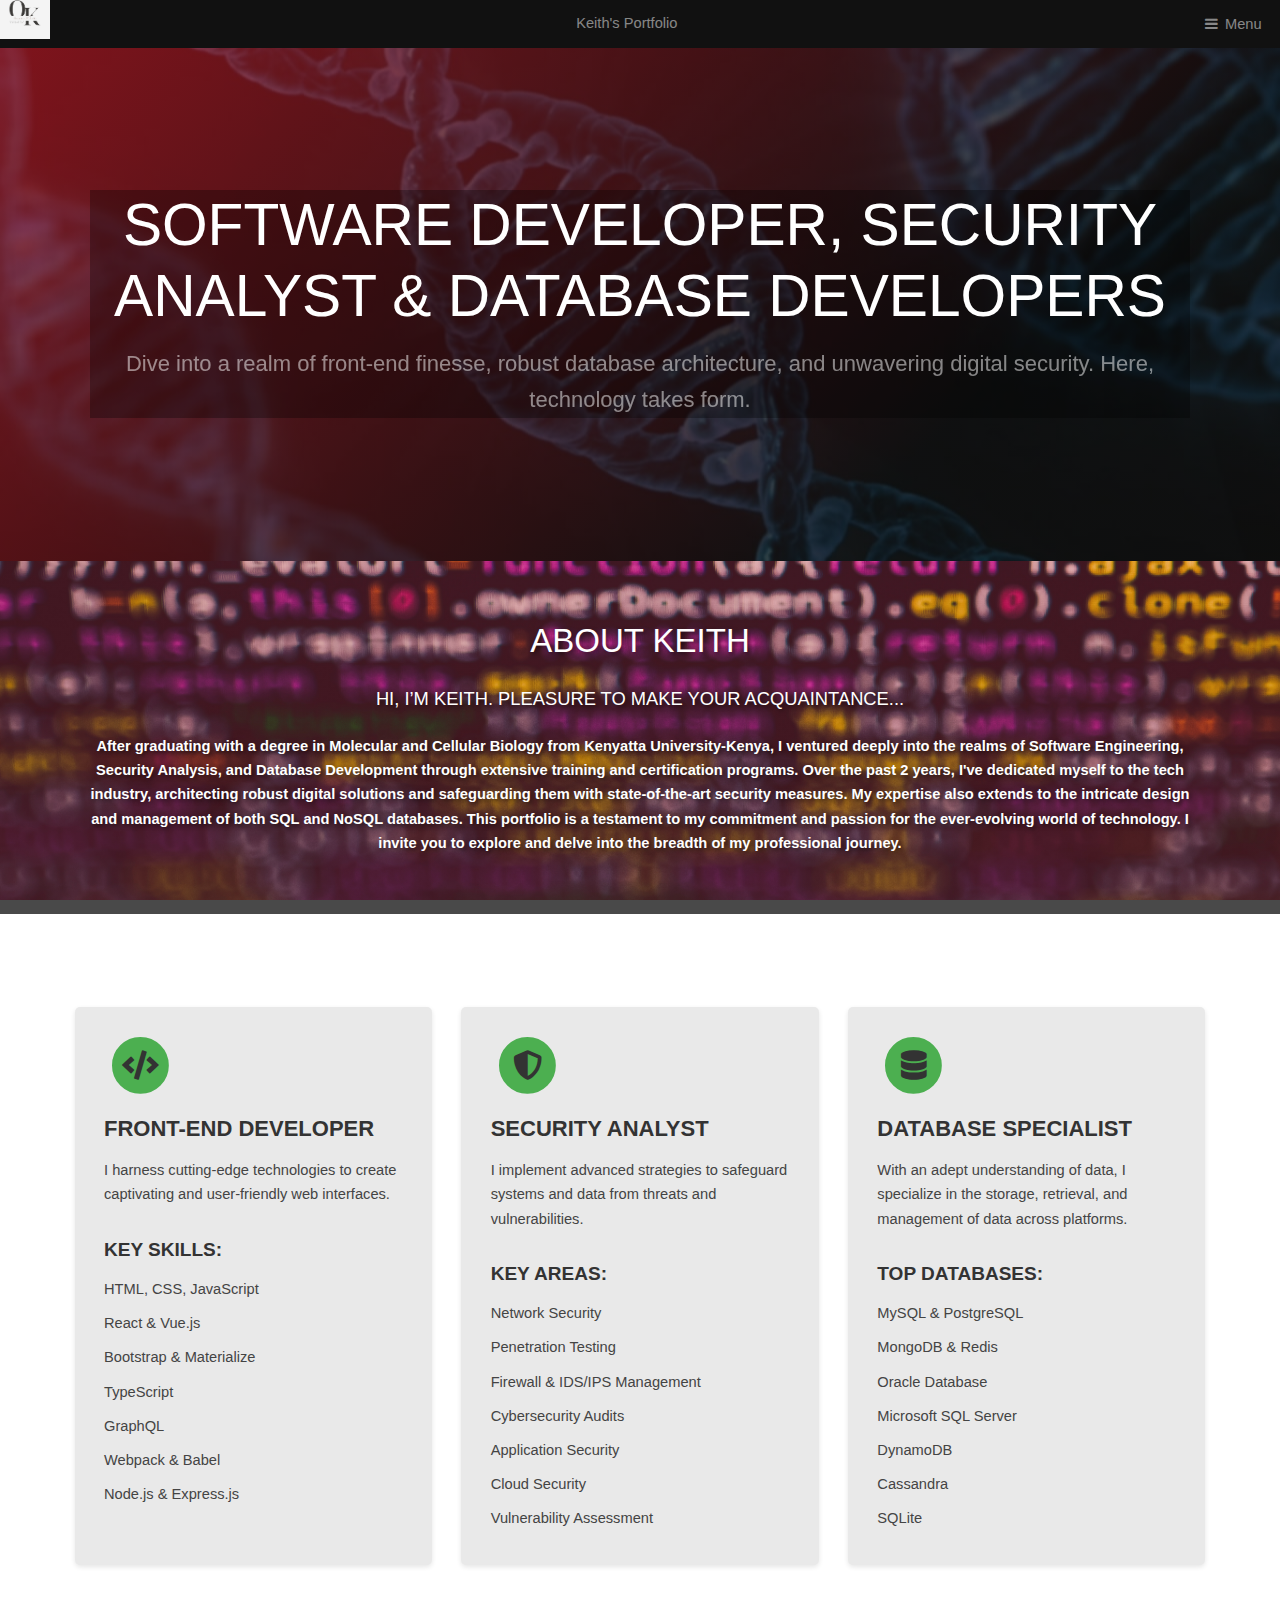
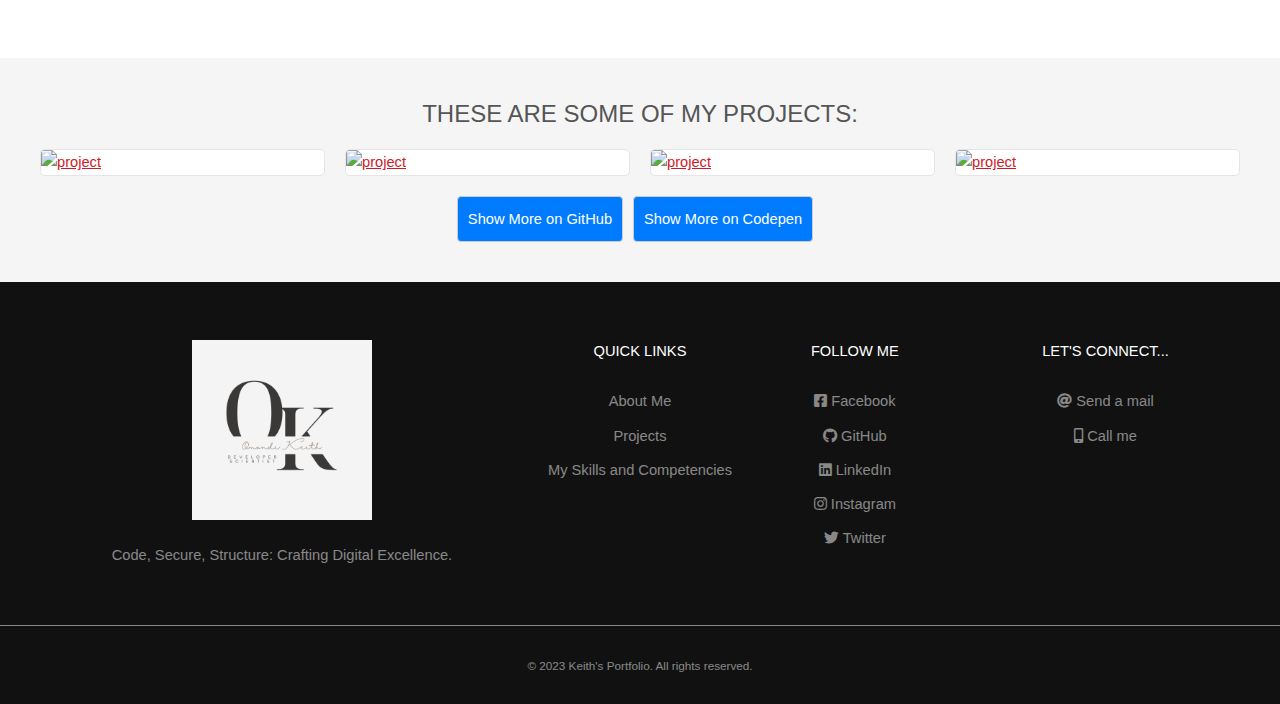
==== index.html @ a1df6f2c "Update index.html" ====
<!DOCTYPE HTML>
<html lang="en"></html>

<!-- Head -->
	<head>
		<title>Keith Omondi Onyango- Personal Portfolio</title>
		<meta charset="utf-8">
		<meta name="robots" content="index, follow, max-image-preview:large, max-snippet:-1, max-video-preview:-1">
		<meta name="viewport" content="width=device-width, initial-scale=1, user-scalable=no">
		<meta name="description" content="">
		<meta name="keywords" content="">
		<link rel="stylesheet" href="assets/css/main.css">
		<link rel="stylesheet" href="https://cdnjs.cloudflare.com/ajax/libs/font-awesome/5.15.3/css/all.min.css">

	</head>

	<!-- body -->
	<body class="is-preload">

		<!-- Header -->
			<header id="header">
				<a href="index.html">
					<img src="images/MyLogo.png" alt="Keith's Portfolio" class="header-logo"></a>Keith's Portfolio
				<nav>
					<a href="#menu">Menu</a>
				</nav>
			</header>

		<!-- Nav -->
		<nav id="menu">
			<ul class="links">
				<li><a href="index.html">Home</a></li>
				<li><a href="contact page.html">Contact Form</a></li>
			</ul>
		</nav>

		<!-- Banner -->
		<section id="banner">
			<video autoplay loop muted playsinline src="images/bannerVideo.mp4"></video>
			<div class="inner">
				<h1>Software Developer, Security Analyst & Database Developers</h1>
				<p>Dive into a realm of front-end finesse, robust database architecture, and unwavering digital security. Here, technology takes form.</p>
			</div>
		</section>


		<!-- AboutMe -->
		<section id="aboutme" class="wrapper">
			<div class="inner">
				<h2>About Keith</h2>
				<h3>Hi, I’m Keith. Pleasure to make your acquaintance...</h3>
				<p>After graduating with a degree in Molecular and Cellular Biology from Kenyatta University-Kenya, I ventured deeply into the realms of Software Engineering, Security Analysis, and Database Development through extensive training and certification programs. Over the past 2 years, I've dedicated myself to the tech industry, architecting robust digital solutions and safeguarding them with state-of-the-art security measures. My expertise also extends to the intricate design and management of both SQL and NoSQL databases. This portfolio is a testament to my commitment and passion for the ever-evolving world of technology. I invite you to explore and delve into the breadth of my professional journey.</p>
			</div>
		</section>

		<!-- Skills Section -->
		<section id="skills" class="section skills">
			<div class="container">
				<!-- Front-end Developer Box -->
				<div class="skills-box">
					<span class="fa-stack fa-2x">
						<i class="fas fa-circle fa-stack-2x"></i>
						<i class="fas fa-code fa-stack-1x"></i>
			        </span>
			        <h2 class="title">Front-end Developer</h2>
					<p>I harness cutting-edge technologies to create captivating and user-friendly web interfaces.</p>
					<h3 class="list-title">Key Skills:</h3>
					<ul>
						<li>HTML, CSS, JavaScript</li>
						<li>React & Vue.js</li>
						<li>Bootstrap & Materialize</li>
						<li>TypeScript</li>
						<li>GraphQL</li>
						<li>Webpack & Babel</li>
						<li>Node.js & Express.js</li>
			        </ul>
		        </div>
			
			    <!-- Security Analyst Box -->
				<div class="skills-box">
					<span class="fa-stack fa-2x">
						<i class="fas fa-circle fa-stack-2x"></i>
						<i class="fas fa-shield-alt fa-stack-1x"></i>
					</span>
					<h2 class="title">Security Analyst</h2>
					<p>I implement advanced strategies to safeguard systems and data from threats and vulnerabilities.</p>
					<h3 class="list-title">Key Areas:</h3>
					<ul>
						<li>Network Security</li>
						<li>Penetration Testing</li>
						<li>Firewall & IDS/IPS Management</li>
						<li>Cybersecurity Audits</li>
						<li>Application Security</li>
						<li>Cloud Security</li>
						<li>Vulnerability Assessment</li>
					</ul>
				</div>
				
				<!-- Databases Box -->
				<div class="skills-box">
					<span class="fa-stack fa-2x">
						<i class="fas fa-circle fa-stack-2x"></i>
						<i class="fas fa-database fa-stack-1x"></i>
					</span>
					<h2 class="title">Database Specialist</h2>
					<p>With an adept understanding of data, I specialize in the storage, retrieval, and management of data across platforms.</p>
					<h3 class="list-title">Top Databases:</h3>
					<ul>
						<li>MySQL & PostgreSQL</li>
						<li>MongoDB & Redis</li>
						<li>Oracle Database</li>
						<li>Microsoft SQL Server</li>
						<li>DynamoDB</li>
						<li>Cassandra</li>
						<li>SQLite</li>
					</ul>
				</div>

			</div>
		</section>

		
		<!-- Projects -->
		<section id="projects" class="projects-section">
            <h2 class="projects-section-header">These are some of my projects: </h2>
      
            <div class="projects-grid">
              <a href="https://github.com/OnyangoOmondie97/Project-Landing-Page" target="_blank" class="project project-tile">
                <img class="project-image" src="https://uploads-ssl.webflow.com/623b199ca2171a083b6bb379/640713df7226dd611c650377_landing-page-builder-tools-(1).jpeg" alt="project">
                <p class="project-title">
                  <span class="code">&lt;</span>
                  Product Landing Page
                  <span class="code">/&gt;</span>
                </p>
              </a>


              <a href="https://github.com/OnyangoOmondie97/Project-Technical-Documentation-Page" target="_blank" class="project project-tile">
                <img class="project-image" src="https://encrypted-tbn0.gstatic.com/images?q=tbn:ANd9GcTS2qMqi3yo22rUsr4SWm1FoDGwaCzGrRsZ-A&usqp=CAU" alt="project">
                <p class="project-title">
                  <span class="code">&lt;</span>
                  Technical Documentation Page
                  <span class="code">/&gt;</span>
                </p>
              </a>

              <a href="https://github.com/OnyangoOmondie97/Project-Survey-Form" target="_blank" class="project project-tile">
                <img class="project-image" src="https://encrypted-tbn0.gstatic.com/images?q=tbn:ANd9GcRcEQdCgDVheQRC8ynQbokrPAEY8oW_DfOtbA&usqp=CAU" alt="project">
                <p class="project-title">
                  <span class="code">&lt;</span>
                  Survey Form
                  <span class="code">/&gt;</span>
                </p>
              </a>

              <a href="https://github.com/OnyangoOmondie97/Project-Tribute-page" target="_blank" class="project project-tile">
                <img class="project-image" src="https://cdn.freecodecamp.org/testable-projects-fcc/images/tribute.jpg" alt="project">
                <p class="project-title">
                  <span class="code">&lt;</span>
                  Tribute Page
                  <span class="code">/&gt;</span>
                </p>
              </a>
            </div>
			<div class="show-more">
				<a href="https://github.com/OnyangoOmondie97?tab=repositories" target="_blank" class="show-more-btn">Show More on GitHub</a>

				<a href="https://codepen.io/your-work/" target="_blank" class="show-more-btn">Show More on Codepen</a>	
		</div>
        </section>

		<!-- Footer -->
			<footer id="footer">
				<div class="inner">
					<div class="content">

						<!-- Logo -->
						<section class="footer-logo">
							<img src="images/MyLogo.png" alt="Keith's Portfolio" class="footer-logo-image">
							<p>Code, Secure, Structure: Crafting Digital Excellence.</p>
						</section>

						<!-- Quick Links -->
						<section class="quick-links">
							<h4>Quick Links</h4>
							<ul>
								<li><a href="#aboutme">About Me</a></li>
								<li><a href="#projects">Projects</a></li>
								<li><a href="#skills">My Skills and Competencies</a></li>
							</ul>
						</section>
				
						<!-- Social Media Links -->
						<section class="social-links">
							<h4>Follow Me</h4>
							<ul class="plain">
								<li><a href="https://www.facebook.com/profile.php?id=100013616611227" target="_blank" class="btn contact-details"><i class="fab fa-facebook-square"></i> Facebook</a></li>
								<li><a id="profile-link" href="https://github.com/OnyangoOmondie97" target="_blank" class="btn contact-details"><i class="fab fa-github"></i> GitHub</a></li>
								<li><a id="profile-link" href="https://www.linkedin.com/in/keith-omondi/" target="_blank" class="btn contact-details"><i class="fab fa-linkedin"></i> LinkedIn</a></li>
								<li><a id="profile-link" href="https://www.instagram.com/keith_omo.ndi/" target="_blank" class="btn contact-details"><i class="fab fa-instagram"></i> Instagram</a></li>
								<li><a href="https://twitter.com/freecodecamp" target="_blank" class="btn contact-details"><i class="fab fa-twitter"></i> Twitter</a></li>
							</ul>
						</section>

						<!-- Contact -->
						<section>
							<h4>Let's connect...</h4>
							<ul class="plain">
								<li><a href="mailto:keithjunior78@gmail.com" class="btn contact-details"><i class="fas fa-at"></i> Send a mail</a></li>
								<li><a href="tel:(+254)790685198" class="btn contact-details"><i class="fas fa-mobile-alt"></i> Call me</a></li>
							</ul>
						</section>
					</div>
				</div>
			</footer>

		<!-- Copyright -->
		<div class="copyright">
			© 2023 Keith's Portfolio. All rights reserved.
		</div>

		<!-- Scripts -->
			<script src="assets/js/jquery.min.js"></script>
			<script src="assets/js/browser.min.js"></script>
			<script src="assets/js/breakpoints.min.js"></script>
			<script src="assets/js/util.js"></script>
		        <script src="https://cdn.jsdelivr.net/npm/typed.js@2.0.12"></script>
			<script src="assets/js/main.js"></script>
		

	</body>
</html>
---- assets/css/main.css ----
@import url(font-awesome.min.css);
@import url("https://fonts.googleapis.com/css?family=Raleway:200,300,400,500,600");

*/
/* Basic */
@-ms-viewport {
  width: device-width; }
body {
  -ms-overflow-style: scrollbar; }

@media screen and (max-width: 480px) {
  html, body {
    min-width: 320px; } }
html {
  box-sizing: border-box; }

*, *:before, *:after {
  box-sizing: inherit; }

body {
  background: #ffffff;
  background-image: url('../../images/banner.jpg');
  background-size: cover;
  background-attachment: fixed;
  background-repeat: no-repeat;
  background-position: center; }
  body.is-preload *, body.is-preload *:before, body.is-preload *:after {
    -moz-animation: none !important;
    -webkit-animation: none !important;
    -ms-animation: none !important;
    animation: none !important;
    -moz-transition: none !important;
    -webkit-transition: none !important;
    -ms-transition: none !important;
    transition: none !important; }

html, body, div, h1, h2, 
h3, h4, a, img,  i, ul, li,
footer, header, menu, nav,
section, audio, video {
  margin: 0;
  padding: 0;
  border: 0;
  font-size: 100%;
  font: inherit;
  vertical-align: baseline; }

footer, header, menu, nav, section {
  display: block; }

body {
  line-height: 1; }

ul {
  list-style: none; }

body {
  -webkit-text-size-adjust: none; }

#header {
    display: flex;
    align-items: center; 
}

.header-logo {
    height: 50px;
    width: auto;
    margin-right: 10px; 
}


/* Typography */
html {
  font-size: 13pt; }
  @media screen and (max-width: 1680px) {
    html {
      font-size: 11pt; } }
  @media screen and (max-width: 980px) {
    html {
      font-size: 12pt; } }
  @media screen and (max-width: 480px) {
    html {
      font-size: 11pt; } }

body {
  background-color: #ffffff;
  color: #444444; 
  font-family: "Raleway", Arial, Helvetica, sans-serif;
  font-weight: 400;
  font-size: 1rem;
  line-height: 1.65; }

a {
  -moz-transition: color 0.2s ease-in-out;
  -webkit-transition: color 0.2s ease-in-out;
  -ms-transition: color 0.2s ease-in-out;
  transition: color 0.2s ease-in-out;
  text-decoration: underline; }
  a:hover {
    text-decoration: none; }

i {
  font-style: italic; }

p {
  margin: 0 0 2rem 0; }

header.special {
  text-align: center;
  margin-bottom: 4rem; }
  header.special p {
    max-width: 75%;
    margin-left: auto;
    margin-right: auto; }

h1, h2, h3, h4 {
  font-weight: 300;
  line-height: 1.5;
  text-transform: uppercase;
  margin: 0 0 1.5rem 0; }
  h1 a, h2 a, h3 a, h4 a, h5 a, h6 a {
    color: inherit;
    text-decoration: none; }

h1 {
  font-size: 3rem;
  line-height: 1.2; }

h2 {
  font-size: 2.25rem;
  line-height: 1.3; }

h3 {
  font-size: 1.25rem; }

h4 {
  font-size: 1rem; }


@media screen and (max-width: 736px) {
  h1 {
    font-size: 2.75rem;
    line-height: 1.3; }

  h2 {
    font-size: 1.75rem;
    line-height: 1.5; }

  h3 {
    font-size: 1.25rem; } }

a {
  color: #ce1b28; }


h1, h2, h3, h4  {
  color: #555555; }


/* Inner */
.inner {
  margin: 0 auto;
  width: 75rem;
  max-width: calc(100% - 6rem);
  text-align: center;
}
@media screen and (max-width: 480px) {
  .inner {
    max-width: calc(100% - 3rem);
  }
}


/* Projects */
.projects-section {
  padding: 40px;
  background-color: #f5f5f5;
}

.projects-section-header {
  font-size: 24px;
  margin-bottom: 20px;
  text-align: center;
}

.projects-grid {
  display: grid;
  grid-template-columns: repeat(auto-fill, minmax(250px, 1fr));
  gap: 20px;
  justify-content: center;
}

.project-tile {
  background-color: #fff;
  border: 1px solid #e5e5e5;
  border-radius: 5px;
  overflow: hidden;
  position: relative;
  transition: transform .3s;
}

.project-tile:hover {
  transform: translateY(-5px);
}

.project-image {
  width: 100%;
  height: 200px;
  object-fit: cover;
}

.project-title {
  font-size: 18px;
  text-align: center;
  padding: 10px;
  background: rgba(0, 0, 0, 0.8);
  color: white;
  position: absolute;
  bottom: 0;
  left: 0;
  right: 0;
}

.code {
  font-family: monospace;
}

.show-more {
  display: flex;
  justify-content: center;
  margin-top: 20px;
}

.show-more-btn {
  background-color: #007BFF;
  color: #fff;
  padding: 10px 20px;
  border: none;
  border-radius: 5px;
  text-decoration: none;
  transition: background-color .3s;
}

.show-more-btn:hover {
  background-color: #0056b3;
}


/* Icon */
.icon {
  text-decoration: none;
  border-bottom: none;
  position: relative; }
  .icon:before {
    -moz-osx-font-smoothing: grayscale;
    -webkit-font-smoothing: antialiased;
    font-family: FontAwesome;
    font-style: normal;
    font-weight: normal;
    text-transform: none !important; }
  .icon > .label {
    display: none; }

/* Icons */
ul.icons {
  cursor: default;
  list-style: none;
  padding-left: 0; }
  ul.icons li {
    display: inline-block;
    padding: 0 1rem 0 0; }
    ul.icons li:last-child {
      padding-right: 0; }
    ul.icons li .icon:before {
      font-size: 2rem; }

/* Image */
.image {
  border-radius: 4px;
  border: 0;
  display: inline-block;
  position: relative; }
  .image img {
    border-radius: 4px;
    display: block; }
  .image.left, .image.right {
    max-width: 40%; }
    .image.left img, .image.right img {
      width: 100%; }
  .image.left {
    float: left;
    margin: 0 2rem 2rem 0;
    top: 0.25rem; }
  .image.right {
    float: right;
    margin: 0 0 2rem 2rem;
    top: 0.25rem; }
  .image.fit {
    display: block;
    margin: 0 0 2rem 0;
    width: 100%; }
    .image.fit img {
      width: 100%; }
  .image.main {
    display: block;
    margin: 0 0 3rem 0;
    width: 100%; }
    .image.main img {
      width: 100%; }

/* Wrapper */
.wrapper {
  padding: 8rem 0 6rem 0 ;
  position: relative;
  z-index: 1; }
  @media screen and (max-width: 1280px) {
    .wrapper {
      padding: 4rem 0 2rem 0 ; } }
  @media screen and (max-width: 736px) {
    .wrapper {
      padding: 3rem 0 1rem 0 ; } }
  @media screen and (max-width: 480px) {
    .wrapper {
      padding: 2rem 0 0.1rem 0 ; } }

/* Banner */
#banner {
  -ms-flex-align: center;
  -ms-flex-pack: center;
  background-color: #111111;
  color: rgba(255, 255, 255, 0.5);
  -moz-align-items: center;
  -webkit-align-items: center;
  -ms-align-items: center;
  align-items: center;
  display: -moz-flex;
  display: -webkit-flex;
  display: -ms-flex;
  display: flex;
  -moz-justify-content: center;
  -webkit-justify-content: center;
  -ms-justify-content: center;
  justify-content: center;
  background-position: center;
  background-image:url(../../images/bg.jpg);
  background-repeat: no-repeat;
  background-size: cover;
  border-top: 0;
  display: -ms-flexbox;
  height: 35rem !important;
  min-height: 35rem;
  overflow: hidden;
  position: relative;
  text-align: center;
  width: 100%; }
  #banner input, #banner textarea {
    color: #ffffff; }
  #banner a {
    color: #ce1b28; }
  #banner strong, #banner b {
    color: #ffffff; }
  #banner h1, #banner h2, #banner h3, #banner h4 {
    color: #ffffff; }
  #banner input[type="submit"],
  #banner input[type="reset"],
  #banner input[type="button"],
  #banner button,
  #banner .button {
    background-color: transparent;
    box-shadow: inset 0 0 0 1px #ffffff;
    color: #ffffff !important; }
    #banner input[type="submit"]:hover,
    #banner input[type="reset"]:hover,
    #banner input[type="button"]:hover,
    #banner button:hover,
    #banner .button:hover {
      box-shadow: inset 0 0 0 1px #ce1b28;
      color: #ce1b28 !important; }
      #banner input[type="submit"]:hover:active,
      #banner input[type="reset"]:hover:active,
      #banner input[type="button"]:hover:active,
      #banner button:hover:active,
      #banner .button:hover:active {
        background-color: rgba(206, 27, 40, 0.25); }
    #banner input[type="submit"].primary,
    #banner input[type="reset"].primary,
    #banner input[type="button"].primary,
    #banner button.primary,
    #banner .button.primary {
      box-shadow: none;
      background-color: #ce1b28;
      color: #ffffff !important; }
      #banner input[type="submit"].primary:hover,
      #banner input[type="reset"].primary:hover,
      #banner input[type="button"].primary:hover,
      #banner button.primary:hover,
      #banner .button.primary:hover {
        background-color: #e2212f;
        box-shadow: none; }
        #banner input[type="submit"].primary:hover:active,
        #banner input[type="reset"].primary:hover:active,
        #banner input[type="button"].primary:hover:active,
        #banner button.primary:hover:active,
        #banner .button.primary:hover:active {
          background-color: #b71824; }
  #banner label {
    color: #ffffff; }
  #banner input[type="text"],
  #banner input[type="password"],
  #banner input[type="email"],
  #banner input[type="tel"],
  #banner input[type="search"],
  #banner input[type="url"],
  #banner select,
  #banner textarea {
    background-color: rgba(255, 255, 255, 0.075);
    border-color: rgba(255, 255, 255, 0.25); }
    #banner input[type="text"]:focus,
    #banner input[type="password"]:focus,
    #banner input[type="email"]:focus,
    #banner input[type="tel"]:focus,
    #banner input[type="search"]:focus,
    #banner input[type="url"]:focus,
    #banner select:focus,
    #banner textarea:focus {
      border-color: #ce1b28;
      box-shadow: 0 0 0 1px #ce1b28; }
  #banner select {
    background-image: url("data:image/svg+xml;charset=utf8,%3Csvg xmlns='http://www.w3.org/2000/svg' width='40' height='40' preserveAspectRatio='none' viewBox='0 0 40 40'%3E%3Cpath d='M9.4,12.3l10.4,10.4l10.4-10.4c0.2-0.2,0.5-0.4,0.9-0.4c0.3,0,0.6,0.1,0.9,0.4l3.3,3.3c0.2,0.2,0.4,0.5,0.4,0.9 c0,0.4-0.1,0.6-0.4,0.9L20.7,31.9c-0.2,0.2-0.5,0.4-0.9,0.4c-0.3,0-0.6-0.1-0.9-0.4L4.3,17.3c-0.2-0.2-0.4-0.5-0.4-0.9 c0-0.4,0.1-0.6,0.4-0.9l3.3-3.3c0.2-0.2,0.5-0.4,0.9-0.4S9.1,12.1,9.4,12.3z' fill='rgba(255, 255, 255, 0.25)' /%3E%3C/svg%3E"); }
    #banner select option {
      color: rgba(255, 255, 255, 0.5);
      background-color: #111111; }
  #banner input[type="checkbox"] + label,
  #banner input[type="radio"] + label {
    color: rgba(255, 255, 255, 0.5); }
    #banner input[type="checkbox"] + label:before,
    #banner input[type="radio"] + label:before {
      background: rgba(255, 255, 255, 0.075);
      border-color: rgba(255, 255, 255, 0.25); }
  #banner input[type="checkbox"]:checked + label:before,
  #banner input[type="radio"]:checked + label:before {
    background-color: #ce1b28;
    border-color: #ce1b28;
    color: #ffffff; }
  #banner input[type="checkbox"]:focus + label:before,
  #banner input[type="radio"]:focus + label:before {
    border-color: #ce1b28;
    box-shadow: 0 0 0 1px #ce1b28; }
  #banner ::-webkit-input-placeholder {
    color: rgba(255, 255, 255, 0.4) !important; }
  #banner :-moz-placeholder {
    color: rgba(255, 255, 255, 0.4) !important; }
  #banner ::-moz-placeholder {
    color: rgba(255, 255, 255, 0.4) !important; }
  #banner :-ms-input-placeholder {
    color: rgba(255, 255, 255, 0.4) !important; }
  #banner ul.alt li {
    border-top-color: rgba(255, 255, 255, 0.25); }
  #banner .projects .content {
    background: #111111;
    box-shadow: 0px 0px 4px 1px rgba(255, 255, 255, 0.025); }
  #banner > .inner {
    position: relative;
    z-index: 2;
    background: rgba(0,0,0,0.3); 
    -moz-transform: scale(1.0);
    -webkit-transform: scale(1.0);
    -ms-transform: scale(1.0);
    transform: scale(1.0);
    -moz-transition: opacity 1s ease, -moz-transform 1s ease;
    -webkit-transition: opacity 1s ease, -webkit-transform 1s ease;
    -ms-transition: opacity 1s ease, -ms-transform 1s ease;
    transition: opacity 1s ease, transform 1s ease;
    opacity: 1;
   }
    #banner > .inner > :last-child {
      margin-bottom: 0; }
  #banner h1 {
    font-size: 4rem;
    margin-bottom: 1rem; }
  #banner p {
    font-size: 1.5rem; }
  #banner a {
    color: rgba(255, 255, 255, 0.5);
    text-decoration: none; }
    #banner a:hover {
      color: #ffffff; }
  #banner video {
    -moz-transform: translateX(50%) translateY(50%);
    -webkit-transform: translateX(50%) translateY(50%);
    -ms-transform: translateX(50%) translateY(50%);
    transform: translateX(50%) translateY(50%);
    bottom: 50%;
    height: auto;
    min-height: 100%;
    min-width: 100%;
    overflow: hidden;
    position: absolute;
    right: 50%;
    width: auto; }
  #banner:before {
    -moz-transition: opacity 3s ease;
    -webkit-transition: opacity 3s ease;
    -ms-transition: opacity 3s ease;
    transition: opacity 3s ease;
    -moz-transition-delay: 1.25s;
    -webkit-transition-delay: 1.25s;
    -ms-transition-delay: 1.25s;
    transition-delay: 1.25s;
    background: #111111;
    content: '';
    display: block;
    height: 100%;
    left: 0;
    opacity: 0.45;
    position: absolute;
    top: 0;
    width: 100%;
    z-index: 1; }
  #banner:after {
    background: linear-gradient(135deg, #ce1b28 0%, #111111 74%);
    content: ' ';
    display: block;
    height: 100%;
    left: 0;
    opacity: 0.6;
    position: absolute;
    top: 0;
    webkit-linear-gradientidth: 100%;
    width: 100%;
    z-index: 1; }
  #banner.small {
    height: 30vh !important;
    min-height: 30vh; }
  @media screen and (max-width: 1280px) {
    #banner video {
      display: none; } }
  @media screen and (max-width: 736px) {
    #banner {
      height: auto !important;
      min-height: 0;
      padding: 4rem 2rem 4rem 2rem; }
      #banner .inner {
        width: 100%; }
      #banner h1 {
        font-size: 1.75rem;
        margin-bottom: 0.5rem;
        padding-bottom: 0; }
      #banner p {
        font-size: 1.25rem; }
      #banner br {
        display: none; }
      #banner .button {
        width: 100%; } }
  @media screen and (max-width: 480px) {
    #banner p {
      font-size: 1rem; } }
  body.is-preload #banner .inner {
    -moz-transform: scale(0.99);
    -webkit-transform: scale(0.99);
    -ms-transform: scale(0.99);
    transform: scale(0.99);
    opacity: 0; }
  body.is-preload #banner:before {
    opacity: 1; }

/* About me */
#aboutme {
  background-color: rgba(0, 0, 0, 0.7);
  color: #ffffff;
  text-shadow: 2px 2px 4px rgba(0, 0, 0, 0.5);
  background-attachment: fixed;
  background-image: linear-gradient(rgba(206, 27, 40, 0.25), rgba(206, 27, 40, 0.25)), url(../../images/aboutme01.jpg);
  font-weight: bold;
  background-position: bottom;
  background-repeat: no-repeat;
  background-size: cover;
  position: relative;
  text-align: center;
  z-index: 1; }
  #aboutme h2, #aboutme h3 {
    color: #ffffff; }
  #aboutme .inner {
    position: relative;
    z-index: 3; }
  @media screen and (max-width: 980px) {
    #aboutme {
      background-attachment: scroll; } }
.copyright {
  border-top: 1px solid;
  font-size: 0.8rem;
  padding: 2rem 0;
  text-align: center;
  background-color: #111111;
  color: rgba(255, 255, 255, 0.5);
  text-decoration: none;
}
.copyright a{
  text-decoration: none;
}

/* Skills Section */
body {
  font-family: Arial, sans-serif;
  background-color: #f4f4f4;
  margin: 0;
  padding: 0;
}

.container {
  max-width: 1200px;
  margin: 0 auto;
  padding: 20px;
  display: flex;
  flex-wrap: wrap;
  justify-content: space-between;
}

.skills {
  padding: 4rem 0;
  background-color: #fff;
}

.skills-box {
  flex: 1;
  background: #e9e9e9;
  box-shadow: 0 2px 5px rgba(0, 0, 0, 0.1);
  padding: 2rem;
  margin: 1rem;
  border-radius: 5px;
  transition: all 0.3s ease-in-out;
}

.skills-box:hover {
  transform: translateY(-5px);
  box-shadow: 0 5px 15px rgba(0, 0, 0, 0.2);
}

.fa-stack {
  margin-bottom: 20px;
  color: #333;
}

.fa-circle {
  color: #4CAF50; 
}

.title, .list-title {
  font-weight: bold;
  color: #333;
}

.title {
  font-size: 1.5rem;
  margin-bottom: 1rem;
}

.list-title {
  font-size: 1.3rem;
  margin-top: 1rem;
  margin-bottom: 0.5rem;
}

ul {
  list-style-type: none;
  padding-left: 0;
}

ul li {
  padding: 5px 0;
}

@media screen and (max-width: 992px) {
  .skills-box {
      flex-basis: calc(50% - 20px);
  }
}

@media screen and (max-width: 768px) {
  .skills-box {
      flex-basis: 100%;
  }
}



/* Footer */
#footer {
  background-color: #111111;
  color: rgba(255, 255, 255, 0.5);
  padding: 8rem 0 6rem 0 ; }

.footer-logo-image {
    max-width: 180px;   
    margin-bottom: 15px; 
}
  #footer input, #footer select, #footer textarea {
    color: #ffffff; }
  #footer a {
    color: #ce1b28; }
  #footer strong, #footer b {
    color: #ffffff; }
  #footer h1, #footer h2, #footer h3, #footer h4, #footer h5, #footer h6 {
    color: #ffffff; }
  #footer blockquote {
    border-left-color: rgba(255, 255, 255, 0.25); }
  #footer code {
    background: rgba(255, 255, 255, 0.075);
    border-color: rgba(255, 255, 255, 0.25); }
  #footer hr {
    border-bottom-color: rgba(255, 255, 255, 0.25); }
  #footer input[type="submit"],
  #footer input[type="reset"],
  #footer input[type="button"],
  #footer button,
  #footer .button {
    background-color: transparent;
    box-shadow: inset 0 0 0 1px #ffffff;
    color: #ffffff !important; }
    #footer input[type="submit"]:hover,
    #footer input[type="reset"]:hover,
    #footer input[type="button"]:hover,
    #footer button:hover,
    #footer .button:hover {
      box-shadow: inset 0 0 0 1px #ce1b28;
      color: #ce1b28 !important; }
      #footer input[type="submit"]:hover:active,
      #footer input[type="reset"]:hover:active,
      #footer input[type="button"]:hover:active,
      #footer button:hover:active,
      #footer .button:hover:active {
        background-color: rgba(206, 27, 40, 0.25); }
    #footer input[type="submit"].primary,
    #footer input[type="reset"].primary,
    #footer input[type="button"].primary,
    #footer button.primary,
    #footer .button.primary {
      box-shadow: none;
      background-color: #ce1b28;
      color: #ffffff !important; }
      #footer input[type="submit"].primary:hover,
      #footer input[type="reset"].primary:hover,
      #footer input[type="button"].primary:hover,
      #footer button.primary:hover,
      #footer .button.primary:hover {
        background-color: #e2212f;
        box-shadow: none; }
        #footer input[type="submit"].primary:hover:active,
        #footer input[type="reset"].primary:hover:active,
        #footer input[type="button"].primary:hover:active,
        #footer button.primary:hover:active,
        #footer .button.primary:hover:active {
          background-color: #b71824; }
  #footer label {
    color: #ffffff; }
  #footer input[type="text"],
  #footer input[type="password"],
  #footer input[type="email"],
  #footer input[type="tel"],
  #footer input[type="search"],
  #footer input[type="url"],
  #footer select,
  #footer textarea {
    background-color: rgba(255, 255, 255, 0.075);
    border-color: rgba(255, 255, 255, 0.25); }
    #footer input[type="text"]:focus,
    #footer input[type="password"]:focus,
    #footer input[type="email"]:focus,
    #footer input[type="tel"]:focus,
    #footer input[type="search"]:focus,
    #footer input[type="url"]:focus,
    #footer select:focus,
    #footer textarea:focus {
      border-color: #ce1b28;
      box-shadow: 0 0 0 1px #ce1b28; }
  #footer select {
    background-image: url("data:image/svg+xml;charset=utf8,%3Csvg xmlns='http://www.w3.org/2000/svg' width='40' height='40' preserveAspectRatio='none' viewBox='0 0 40 40'%3E%3Cpath d='M9.4,12.3l10.4,10.4l10.4-10.4c0.2-0.2,0.5-0.4,0.9-0.4c0.3,0,0.6,0.1,0.9,0.4l3.3,3.3c0.2,0.2,0.4,0.5,0.4,0.9 c0,0.4-0.1,0.6-0.4,0.9L20.7,31.9c-0.2,0.2-0.5,0.4-0.9,0.4c-0.3,0-0.6-0.1-0.9-0.4L4.3,17.3c-0.2-0.2-0.4-0.5-0.4-0.9 c0-0.4,0.1-0.6,0.4-0.9l3.3-3.3c0.2-0.2,0.5-0.4,0.9-0.4S9.1,12.1,9.4,12.3z' fill='rgba(255, 255, 255, 0.25)' /%3E%3C/svg%3E"); }
    #footer select option {
      color: rgba(255, 255, 255, 0.5);
      background-color: #111111; }
  #footer input[type="checkbox"] + label,
  #footer input[type="radio"] + label {
    color: rgba(255, 255, 255, 0.5); }
    #footer input[type="checkbox"] + label:before,
    #footer input[type="radio"] + label:before {
      background: rgba(255, 255, 255, 0.075);
      border-color: rgba(255, 255, 255, 0.25); }
  #footer input[type="checkbox"]:checked + label:before,
  #footer input[type="radio"]:checked + label:before {
    background-color: #ce1b28;
    border-color: #ce1b28;
    color: #ffffff; }
  #footer input[type="checkbox"]:focus + label:before,
  #footer input[type="radio"]:focus + label:before {
    border-color: #ce1b28;
    box-shadow: 0 0 0 1px #ce1b28; }
  #footer ::-webkit-input-placeholder {
    color: rgba(255, 255, 255, 0.4) !important; }
  #footer :-moz-placeholder {
    color: rgba(255, 255, 255, 0.4) !important; }
  #footer ::-moz-placeholder {
    color: rgba(255, 255, 255, 0.4) !important; }
  #footer :-ms-input-placeholder {
    color: rgba(255, 255, 255, 0.4) !important; }
  #footer ul.alt li {
    border-top-color: rgba(255, 255, 255, 0.25); }
  #footer table tbody tr {
    border-color: rgba(255, 255, 255, 0.25); }
    #footer table tbody tr:nth-child(2n + 1) {
      background-color: rgba(255, 255, 255, 0.075); }
  #footer table th {
    color: #ffffff; }
  #footer table thead {
    border-bottom-color: rgba(255, 255, 255, 0.25); }
  #footer table tfoot {
    border-top-color: rgba(255, 255, 255, 0.25); }
  #footer table.alt tbody tr td {
    border-color: rgba(255, 255, 255, 0.25); }
  #footer .highlights .content {
    background: #111111;
    box-shadow: 0px 0px 4px 1px rgba(255, 255, 255, 0.025); }
  #footer .testimonials .content {
    background: #111111;
    box-shadow: 0px 0px 4px 1px rgba(255, 255, 255, 0.025); }
    #footer .testimonials .content .credit strong {
      color: #ce1b28; }
  #footer a {
    color: rgba(255, 255, 255, 0.5);
    text-decoration: none; }
    #footer a:hover {
      color: #ce1b28; }
  #footer .content {
    display: -moz-flex;
    display: -webkit-flex;
    display: -ms-flex;
    display: flex; }
    #footer .content section {
      width: 25%; }
      #footer .content section:first-child {
        width: 50%;
        padding-right: 4rem; }
      #footer .content section:last-child {
        padding-left: 4rem; }
  #footer .copyright {
    border-top: 1px solid;
    font-size: 0.8rem;
    opacity: 0.5;
    padding: 2rem 0;
    text-align: center; }
  @media screen and (max-width: 1280px) {
    #footer {
      padding: 4rem 0 2rem 0 ; } }
  @media screen and (max-width: 980px) {
    #footer .content {
      -moz-flex-wrap: wrap;
      -webkit-flex-wrap: wrap;
      -ms-flex-wrap: wrap;
      flex-wrap: wrap; }
      #footer .content section {
        width: 50%; }
        #footer .content section:first-child {
          width: 100%;
          padding-right: 0; } }
  @media screen and (max-width: 736px) {
    #footer {
      padding: 3rem 0 1rem 0 ; }
      #footer .content section {
        width: 100%; }
        #footer .content section:last-child {
          padding-left: 0; } }
  @media screen and (max-width: 480px) {
    #footer {
      padding: 2rem 0 0.1rem 0 ; } }

/* Header */
body {
  padding-top: 3.25rem; }
  body:before {
    content: ' ';
    background-image: url(../../images/bg.jpg);
    background-size: cover;
    background-repeat: no-repeat;
    background-attachment: fixed;
    display: block;
    position: fixed;
    left: 0;
    top: 0;
    width: 100%;
    height: 100%;
    z-index: -1;
    opacity: 0.05; }

#header {
  -moz-align-items: center;
  -webkit-align-items: center;
  -ms-align-items: center;
  align-items: center;
  display: -moz-flex;
  display: -webkit-flex;
  display: -ms-flex;
  display: flex;
  -moz-justify-content: space-between;
  -webkit-justify-content: space-between;
  -ms-justify-content: space-between;
  justify-content: space-between;
  background: #111111;
  color: rgba(255, 255, 255, 0.5);
  cursor: default;
  height: 3.25rem;
  left: 0;
  line-height: 3.25rem;
  position: fixed;
  top: 0;
  width: 100%;
  z-index: 10001; }
  #header > .logo {
    color: #ffffff;
    font-size: 1rem;
    font-weight: 600;
    height: inherit;
    line-height: inherit;
    padding: 0 1.25rem;
    text-decoration: none; }
  #header > nav > a {
    color: inherit;
    display: inline-block;
    padding: 0 0.75rem;
    text-decoration: none; }
    #header > nav > a:hover {
      color: #ffffff; }
    #header > nav > a[href="#menu"] {
      text-decoration: none;
      -webkit-tap-highlight-color: rgba(0, 0, 0, 0); }
      #header > nav > a[href="#menu"]:before {
        -moz-osx-font-smoothing: grayscale;
        -webkit-font-smoothing: antialiased;
        font-family: FontAwesome;
        font-style: normal;
        font-weight: normal;
        text-transform: none !important; }
      #header > nav > a[href="#menu"]:before {
        content: '\f0c9';
        margin: 0 0.5rem 0 0; }
    #header > nav > a + a[href="#menu"]:last-child {
      border-left: solid 1px rgba(255, 255, 255, 0.25);
      margin-left: 0.5rem;
      padding-left: 1.25rem; }
    #header > nav > a:last-child {
      padding-right: 1.25rem; }
    @media screen and (max-width: 736px) {
      #header > nav > a {
        padding: 0 0.5rem; }
        #header > nav > a + a[href="#menu"]:last-child {
          margin-left: 0.25rem;
          padding-left: 1rem; }
        #header > nav > a:last-child {
          padding-right: 1rem; } }

@media screen and (max-width: 980px) {
  body {
    padding-top: 44px; }

  #header {
    height: 44px;
    line-height: 44px; } }
@media screen and (max-width: 480px) {
  #header {
    min-width: 320px; } }
/* Heading */
#heading {
  -ms-flex-align: center;
  -ms-flex-pack: center;
  background-color: #111111;
  color: rgba(255, 255, 255, 0.5);
  -moz-align-items: center;
  -webkit-align-items: center;
  -ms-align-items: center;
  align-items: center;
  display: -moz-flex;
  display: -webkit-flex;
  display: -ms-flex;
  display: flex;
  -moz-justify-content: center;
  -webkit-justify-content: center;
  -ms-justify-content: center;
  justify-content: center;
  background-image: linear-gradient(rgba(17, 17, 17, 0.25), rgba(17, 17, 17, 0.25)), url("../../images/banner.jpg");
  background-position: center;
  background-repeat: no-repeat;
  background-size: cover;
  border-top: 0;
  display: -ms-flexbox;
  height: 15rem !important;
  min-height: 15rem;
  overflow: hidden;
  position: relative;
  text-align: center;
  width: 100%; }
  #heading input, #heading select, #heading textarea {
    color: #ffffff; }
  #heading a {
    color: #ce1b28; }
  #heading strong, #heading b {
    color: #ffffff; }
  #heading h1, #heading h2, #heading h3, #heading h4, #heading h5, #heading h6 {
    color: #ffffff; }
  #heading blockquote {
    border-left-color: rgba(255, 255, 255, 0.25); }
  #heading code {
    background: rgba(255, 255, 255, 0.075);
    border-color: rgba(255, 255, 255, 0.25); }
  #heading hr {
    border-bottom-color: rgba(255, 255, 255, 0.25); }
  #heading input[type="submit"],
  #heading input[type="reset"],
  #heading input[type="button"],
  #heading button,
  #heading .button {
    background-color: transparent;
    box-shadow: inset 0 0 0 1px #ffffff;
    color: #ffffff !important; }
    #heading input[type="submit"]:hover,
    #heading input[type="reset"]:hover,
    #heading input[type="button"]:hover,
    #heading button:hover,
    #heading .button:hover {
      box-shadow: inset 0 0 0 1px #ce1b28;
      color: #ce1b28 !important; }
      #heading input[type="submit"]:hover:active,
      #heading input[type="reset"]:hover:active,
      #heading input[type="button"]:hover:active,
      #heading button:hover:active,
      #heading .button:hover:active {
        background-color: rgba(206, 27, 40, 0.25); }
    #heading input[type="submit"].primary,
    #heading input[type="reset"].primary,
    #heading input[type="button"].primary,
    #heading button.primary,
    #heading .button.primary {
      box-shadow: none;
      background-color: #ce1b28;
      color: #ffffff !important; }
      #heading input[type="submit"].primary:hover,
      #heading input[type="reset"].primary:hover,
      #heading input[type="button"].primary:hover,
      #heading button.primary:hover,
      #heading .button.primary:hover {
        background-color: #e2212f;
        box-shadow: none; }
        #heading input[type="submit"].primary:hover:active,
        #heading input[type="reset"].primary:hover:active,
        #heading input[type="button"].primary:hover:active,
        #heading button.primary:hover:active,
        #heading .button.primary:hover:active {
          background-color: #b71824; }
  #heading label {
    color: #ffffff; }
  #heading input[type="text"],
  #heading input[type="password"],
  #heading input[type="email"],
  #heading input[type="tel"],
  #heading input[type="search"],
  #heading input[type="url"],
  #heading select,
  #heading textarea {
    background-color: rgba(255, 255, 255, 0.075);
    border-color: rgba(255, 255, 255, 0.25); }
    #heading input[type="text"]:focus,
    #heading input[type="password"]:focus,
    #heading input[type="email"]:focus,
    #heading input[type="tel"]:focus,
    #heading input[type="search"]:focus,
    #heading input[type="url"]:focus,
    #heading select:focus,
    #heading textarea:focus {
      border-color: #ce1b28;
      box-shadow: 0 0 0 1px #ce1b28; }
  #heading select {
    background-image: url("data:image/svg+xml;charset=utf8,%3Csvg xmlns='http://www.w3.org/2000/svg' width='40' height='40' preserveAspectRatio='none' viewBox='0 0 40 40'%3E%3Cpath d='M9.4,12.3l10.4,10.4l10.4-10.4c0.2-0.2,0.5-0.4,0.9-0.4c0.3,0,0.6,0.1,0.9,0.4l3.3,3.3c0.2,0.2,0.4,0.5,0.4,0.9 c0,0.4-0.1,0.6-0.4,0.9L20.7,31.9c-0.2,0.2-0.5,0.4-0.9,0.4c-0.3,0-0.6-0.1-0.9-0.4L4.3,17.3c-0.2-0.2-0.4-0.5-0.4-0.9 c0-0.4,0.1-0.6,0.4-0.9l3.3-3.3c0.2-0.2,0.5-0.4,0.9-0.4S9.1,12.1,9.4,12.3z' fill='rgba(255, 255, 255, 0.25)' /%3E%3C/svg%3E"); }
    #heading select option {
      color: rgba(255, 255, 255, 0.5);
      background-color: #111111; }
  #heading input[type="checkbox"] + label,
  #heading input[type="radio"] + label {
    color: rgba(255, 255, 255, 0.5); }
    #heading input[type="checkbox"] + label:before,
    #heading input[type="radio"] + label:before {
      background: rgba(255, 255, 255, 0.075);
      border-color: rgba(255, 255, 255, 0.25); }
  #heading input[type="checkbox"]:checked + label:before,
  #heading input[type="radio"]:checked + label:before {
    background-color: #ce1b28;
    border-color: #ce1b28;
    color: #ffffff; }
  #heading input[type="checkbox"]:focus + label:before,
  #heading input[type="radio"]:focus + label:before {
    border-color: #ce1b28;
    box-shadow: 0 0 0 1px #ce1b28; }
  #heading ::-webkit-input-placeholder {
    color: rgba(255, 255, 255, 0.4) !important; }
  #heading :-moz-placeholder {
    color: rgba(255, 255, 255, 0.4) !important; }
  #heading ::-moz-placeholder {
    color: rgba(255, 255, 255, 0.4) !important; }
  #heading :-ms-input-placeholder {
    color: rgba(255, 255, 255, 0.4) !important; }
  #heading ul.alt li {
    border-top-color: rgba(255, 255, 255, 0.25); }
  #heading table tbody tr {
    border-color: rgba(255, 255, 255, 0.25); }
    #heading table tbody tr:nth-child(2n + 1) {
      background-color: rgba(255, 255, 255, 0.075); }
  #heading table th {
    color: #ffffff; }
  #heading table thead {
    border-bottom-color: rgba(255, 255, 255, 0.25); }
  #heading table tfoot {
    border-top-color: rgba(255, 255, 255, 0.25); }
  #heading table.alt tbody tr td {
    border-color: rgba(255, 255, 255, 0.25); }
  #heading .highlights .content {
    background: #111111;
    box-shadow: 0px 0px 4px 1px rgba(255, 255, 255, 0.025); }
  #heading .testimonials .content {
    background: #111111;
    box-shadow: 0px 0px 4px 1px rgba(255, 255, 255, 0.025); }
    #heading .testimonials .content .credit strong {
      color: #ce1b28; }
  #heading:before {
    background: linear-gradient(135deg, #ce1b28 0%, #111111 74%);
    content: ' ';
    display: block;
    height: 100%;
    left: 0;
    opacity: 0.6;
    position: absolute;
    top: 0;
    width: 100%;
    z-index: 1; }
  #heading h1 {
    margin-bottom: 0;
    position: relative;
    z-index: 2; }
  @media screen and (max-width: 980px) {
    #heading {
      padding: 2rem; } }


/* Menu */
#menu {
  background-color: #111111;
  color: rgba(255, 255, 255, 0.5);
  -moz-transform: translateX(20rem);
  -webkit-transform: translateX(20rem);
  -ms-transform: translateX(20rem);
  transform: translateX(20rem);
  -moz-transition: -moz-transform 0.5s ease, box-shadow 0.5s ease, visibility 0.5s;
  -webkit-transition: -webkit-transform 0.5s ease, box-shadow 0.5s ease, visibility 0.5s;
  -ms-transition: -ms-transform 0.5s ease, box-shadow 0.5s ease, visibility 0.5s;
  transition: transform 0.5s ease, box-shadow 0.5s ease, visibility 0.5s;
  -webkit-overflow-scrolling: touch;
  box-shadow: none;
  height: 100%;
  max-width: 80%;
  overflow-y: auto;
  padding: 3rem 2rem;
  position: fixed;
  right: 0;
  top: 0;
  visibility: hidden;
  width: 20rem;
  z-index: 10002; }
  #menu input, #menu select, #menu textarea {
    color: #ffffff; }
  #menu a {
    color: #ce1b28; }
  #menu strong, #menu b {
    color: #ffffff; }
  #menu h1, #menu h2, #menu h3, #menu h4, #menu h5, #menu h6 {
    color: #ffffff; }
  #menu blockquote {
    border-left-color: rgba(255, 255, 255, 0.25); }
  #menu code {
    background: rgba(255, 255, 255, 0.075);
    border-color: rgba(255, 255, 255, 0.25); }
  #menu hr {
    border-bottom-color: rgba(255, 255, 255, 0.25); }
  #menu input[type="submit"],
  #menu input[type="reset"],
  #menu input[type="button"],
  #menu button,
  #menu .button {
    background-color: transparent;
    box-shadow: inset 0 0 0 1px #ffffff;
    color: #ffffff !important; }
    #menu input[type="submit"]:hover,
    #menu input[type="reset"]:hover,
    #menu input[type="button"]:hover,
    #menu button:hover,
    #menu .button:hover {
      box-shadow: inset 0 0 0 1px #ce1b28;
      color: #ce1b28 !important; }
      #menu input[type="submit"]:hover:active,
      #menu input[type="reset"]:hover:active,
      #menu input[type="button"]:hover:active,
      #menu button:hover:active,
      #menu .button:hover:active {
        background-color: rgba(206, 27, 40, 0.25); }
    #menu input[type="submit"].primary,
    #menu input[type="reset"].primary,
    #menu input[type="button"].primary,
    #menu button.primary,
    #menu .button.primary {
      box-shadow: none;
      background-color: #ce1b28;
      color: #ffffff !important; }
      #menu input[type="submit"].primary:hover,
      #menu input[type="reset"].primary:hover,
      #menu input[type="button"].primary:hover,
      #menu button.primary:hover,
      #menu .button.primary:hover {
        background-color: #e2212f;
        box-shadow: none; }
        #menu input[type="submit"].primary:hover:active,
        #menu input[type="reset"].primary:hover:active,
        #menu input[type="button"].primary:hover:active,
        #menu button.primary:hover:active,
        #menu .button.primary:hover:active {
          background-color: #b71824; }
  #menu > ul {
    margin: 0 0 1rem 0; }
    #menu > ul.links {
      list-style: none;
      padding: 0; }
      #menu > ul.links > li {
        padding: 0; }
        #menu > ul.links > li > a {
          border: 0;
          border-top: solid 1px rgba(255, 255, 255, 0.25);
          color: inherit;
          display: block;
          line-height: 3.5rem;
          text-decoration: none; }
          #menu > ul.links > li > a:hover {
            color: #ffffff; }
        #menu > ul.links > li:first-child > a {
          border-top: 0; }
  #menu .close {
    text-decoration: none;
    -moz-transition: color 0.2s ease-in-out;
    -webkit-transition: color 0.2s ease-in-out;
    -ms-transition: color 0.2s ease-in-out;
    transition: color 0.2s ease-in-out;
    -webkit-tap-highlight-color: rgba(0, 0, 0, 0);
    border: 0;
    color: rgba(255, 255, 255, 0.4);
    cursor: pointer;
    display: block;
    height: 3.25rem;
    line-height: 3.25rem;
    padding-right: 1.25rem;
    position: absolute;
    right: 0;
    text-align: right;
    top: 0;
    vertical-align: middle;
    width: 7rem; }
    #menu .close:before {
      -moz-osx-font-smoothing: grayscale;
      -webkit-font-smoothing: antialiased;
      font-family: FontAwesome;
      font-style: normal;
      font-weight: normal;
      text-transform: none !important; }
    #menu .close:before {
      content: '\f00d';
      font-size: 1.25rem; }
    #menu .close:hover {
      color: #ffffff; }
    @media screen and (max-width: 736px) {
      #menu .close {
        height: 4rem;
        line-height: 4rem; } }
  @media screen and (max-width: 736px) {
    #menu {
      padding: 2.5rem 1.75rem; } }

body.is-menu-visible #menu {
  -moz-transform: translateX(0);
  -webkit-transform: translateX(0);
  -ms-transform: translateX(0);
  transform: translateX(0);
  box-shadow: 0 0 1.5rem 0 rgba(0, 0, 0, 0.2);
  visibility: visible; }



  /* Contact Form Page */

  form {
    background-color: #fff;
    padding: 20px;
    border-radius: 8px;
    box-shadow: 0 0 10px rgba(0, 0, 0, 0.1);
}

.inline {
  width: unset;
  margin: 0 0.5em 0 0;
  vertical-align: middle;
}

label {
    display: block;
    margin-bottom: 8px;
    font-weight: bold;
}

input[type="text"],
input[type="email"],
input[type="number"],
textarea {
    width: 100%;
    padding: 10px;
    margin-bottom: 10px;
    border: 1px solid #ccc;
    border-radius: 4px;
}

select, 
input[type="radio"],
input[type="checkbox"] {
    margin-bottom: 10px;
}


button {
    background-color: #007BFF;
    color: #fff;
    padding: 10px 15px;
    border: none;
    border-radius: 4px;
    cursor: pointer;
    transition: background-color 0.3s ease;
}

button:hover {
    background-color: #0056b3;
}

.show-more-btn {
    margin-right: 10px; 
    padding: 10px;       
    display: inline-block;
    text-decoration: none;
    border: 1px solid #ccc;
    background-color: #007BFF;
    border-radius: 4px;
    transition: background-color 0.3s ease;
}
.show-more-btn:hover {
    background-color: #ddd;
}
.show-more-btn:active {
    transform: scale(0.95); 
}
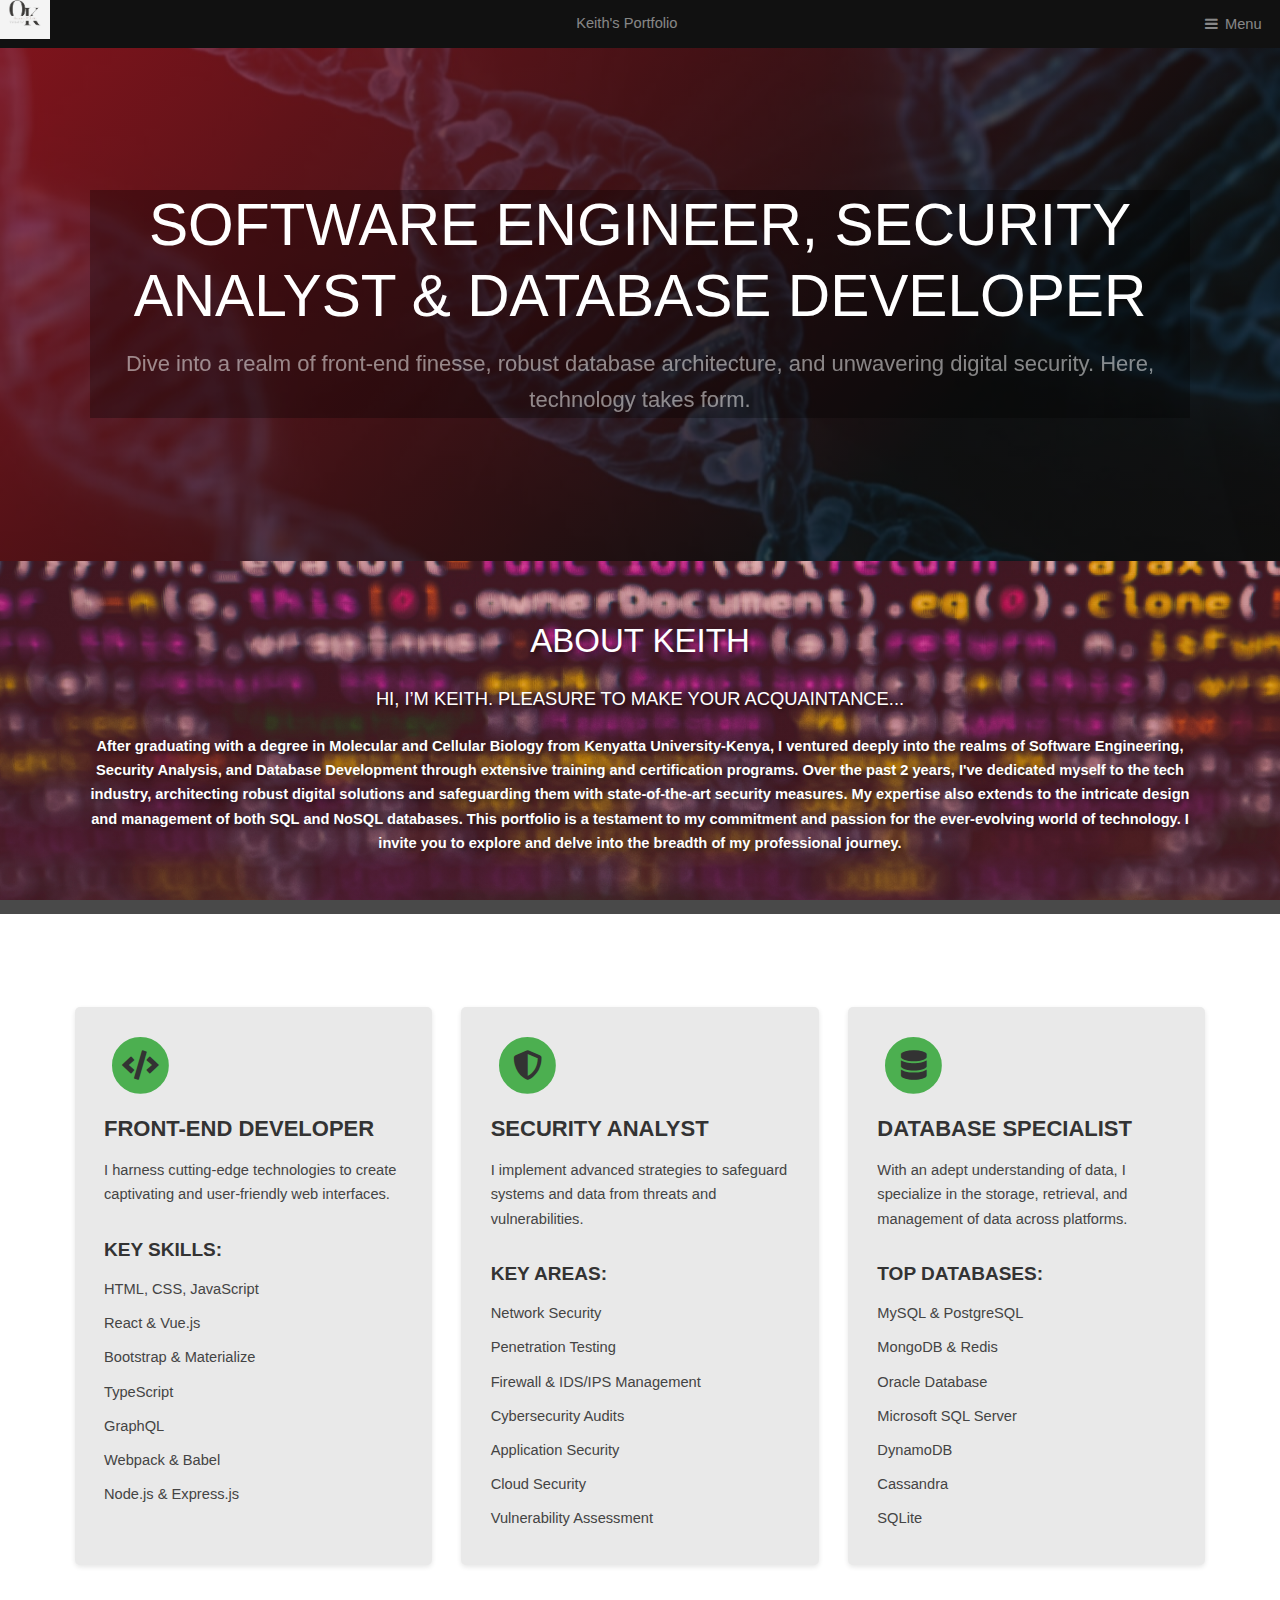
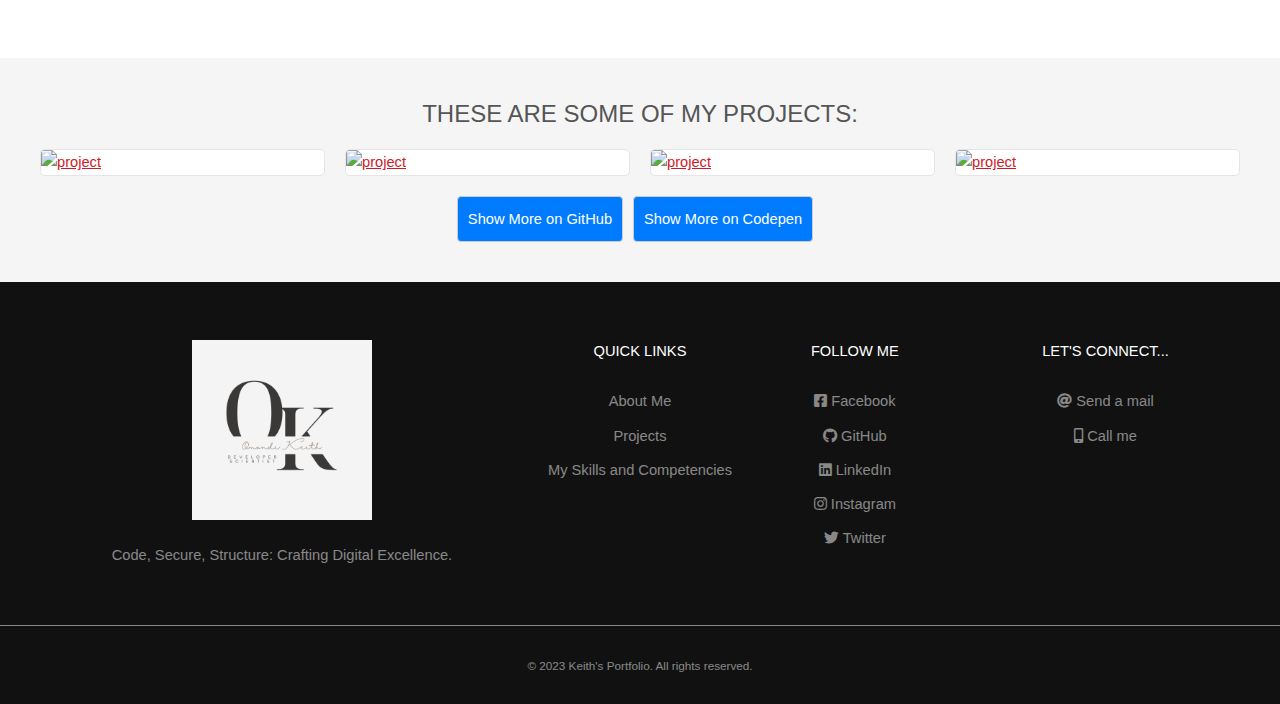
==== commit ac9bb4da: "Update index.html" ====
--- a/index.html
+++ b/index.html
@@ -36,17 +36,16 @@
 
 		<!-- Banner -->
 		<section id="banner">
-			<video autoplay loop muted playsinline src="images/bannerVideo.mp4"></video>
+			<video autoplay loop muted playsinline class="bg-video" src="images/bannerVideo.mp4"></video>
 			<div class="inner">
-				<h1>Software Developer, Security Analyst & Database Developers</h1>
+				<h1>Software Engineer, Security Analyst & Database Developer</h1>
 				<p>Dive into a realm of front-end finesse, robust database architecture, and unwavering digital security. Here, technology takes form.</p>
 			</div>
 		</section>
-
-
+		
 		<!-- AboutMe -->
 		<section id="aboutme" class="wrapper">
-			<div class="inner">
+			<div class="inner dark-bg">
 				<h2>About Keith</h2>
 				<h3>Hi, I’m Keith. Pleasure to make your acquaintance...</h3>
 				<p>After graduating with a degree in Molecular and Cellular Biology from Kenyatta University-Kenya, I ventured deeply into the realms of Software Engineering, Security Analysis, and Database Development through extensive training and certification programs. Over the past 2 years, I've dedicated myself to the tech industry, architecting robust digital solutions and safeguarding them with state-of-the-art security measures. My expertise also extends to the intricate design and management of both SQL and NoSQL databases. This portfolio is a testament to my commitment and passion for the ever-evolving world of technology. I invite you to explore and delve into the breadth of my professional journey.</p>
@@ -198,7 +197,7 @@
 								<li><a id="profile-link" href="https://github.com/OnyangoOmondie97" target="_blank" class="btn contact-details"><i class="fab fa-github"></i> GitHub</a></li>
 								<li><a id="profile-link" href="https://www.linkedin.com/in/keith-omondi/" target="_blank" class="btn contact-details"><i class="fab fa-linkedin"></i> LinkedIn</a></li>
 								<li><a id="profile-link" href="https://www.instagram.com/keith_omo.ndi/" target="_blank" class="btn contact-details"><i class="fab fa-instagram"></i> Instagram</a></li>
-								<li><a href="https://twitter.com/freecodecamp" target="_blank" class="btn contact-details"><i class="fab fa-twitter"></i> Twitter</a></li>
+								<li><a href="https://twitter.com/k_omondie" target="_blank" class="btn contact-details"><i class="fab fa-twitter"></i> Twitter</a></li>
 							</ul>
 						</section>
 
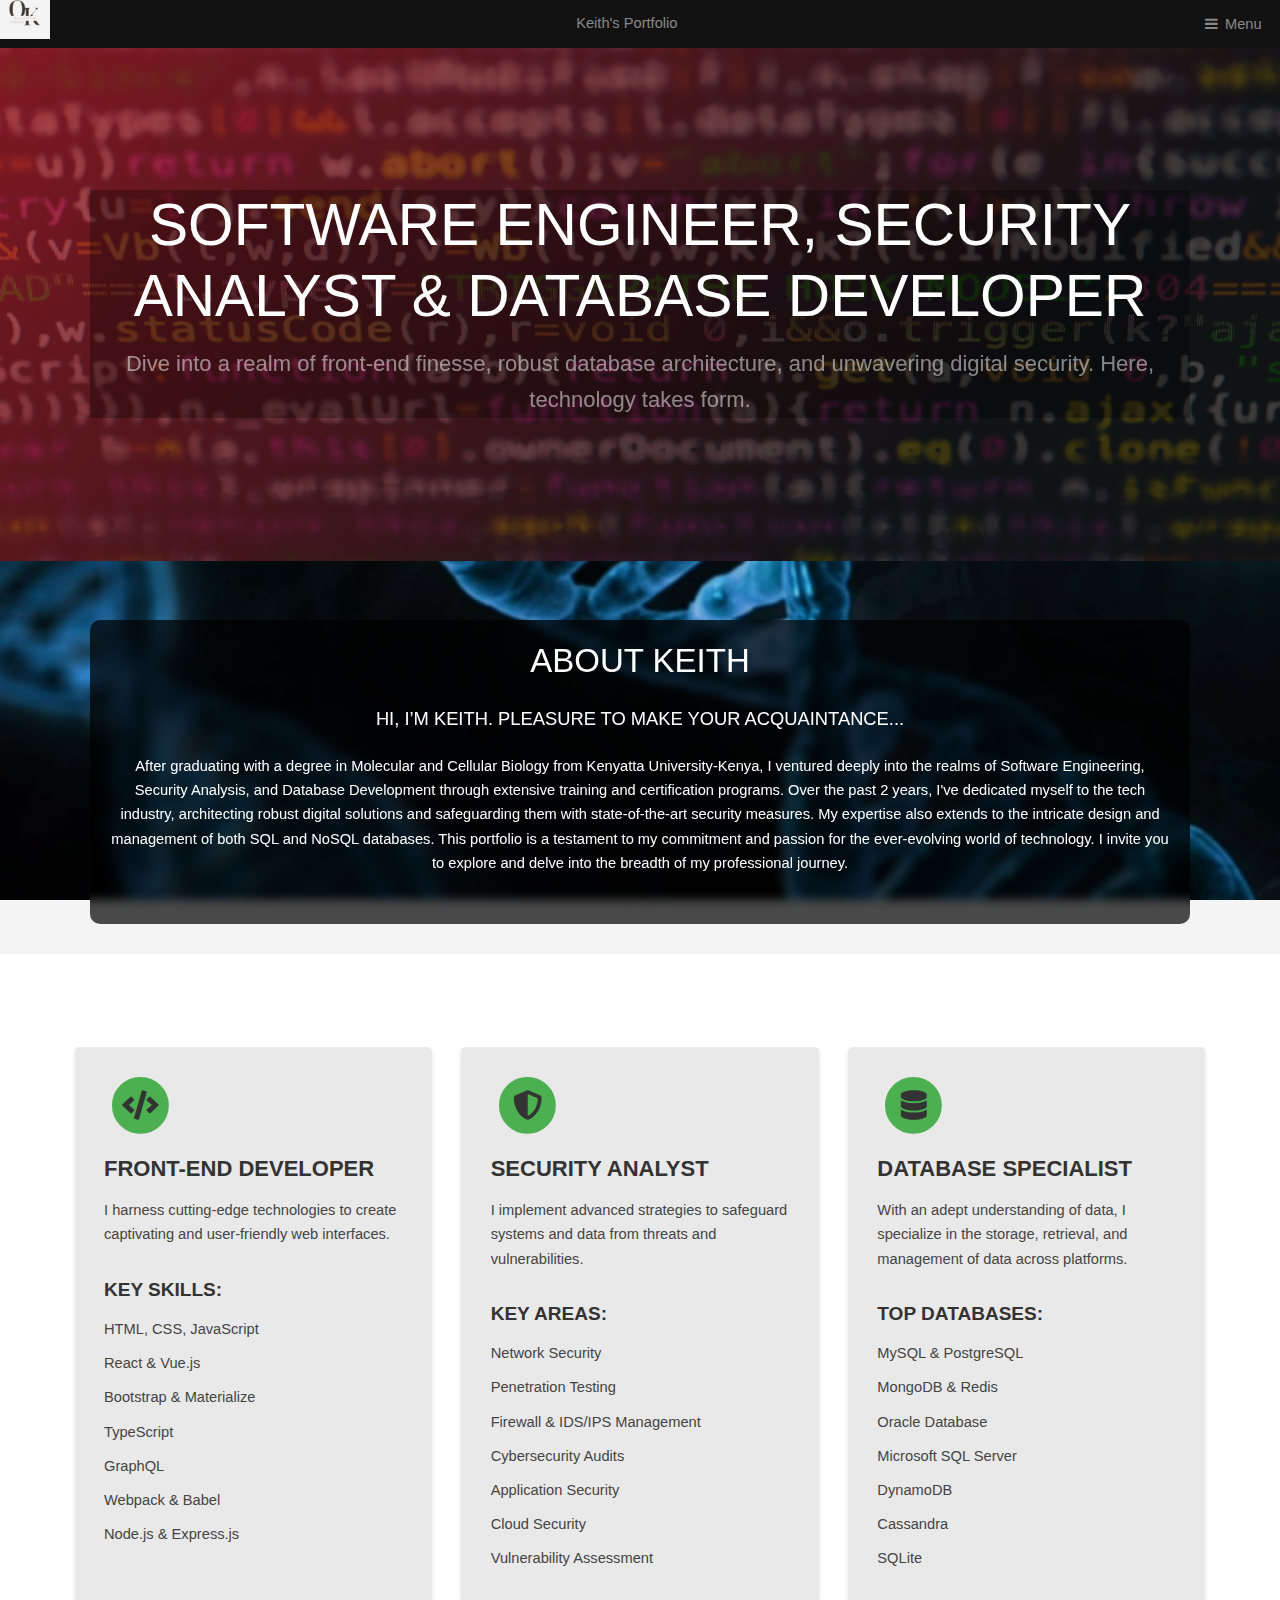
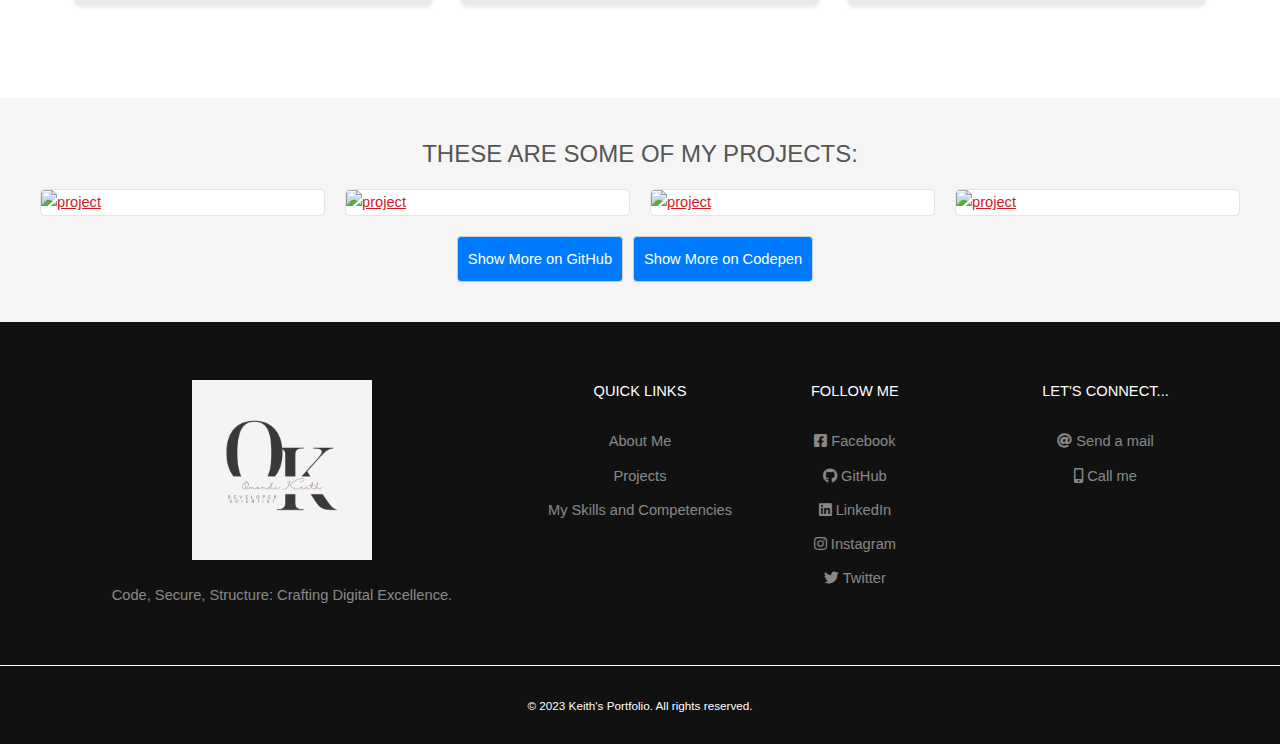
==== commit e3986d64: "Update index.html" ====
--- a/index.html
+++ b/index.html
@@ -36,13 +36,16 @@
 
 		<!-- Banner -->
 		<section id="banner">
-			<video autoplay loop muted playsinline class="bg-video" src="images/bannerVideo.mp4"></video>
+			<div class="bg-video-wrapper">
+				<video autoplay loop muted playsinline class="bg-video" src="images/bannerVideo.mp4"></video>
+			</div>
 			<div class="inner">
 				<h1>Software Engineer, Security Analyst & Database Developer</h1>
 				<p>Dive into a realm of front-end finesse, robust database architecture, and unwavering digital security. Here, technology takes form.</p>
 			</div>
 		</section>
-		
+
+
 		<!-- AboutMe -->
 		<section id="aboutme" class="wrapper">
 			<div class="inner dark-bg">
--- a/assets/css/main.css
+++ b/assets/css/main.css
@@ -19,7 +19,7 @@
 
 body {
   background: #ffffff;
-  background-image: url('../../images/banner.jpg');
+  background-image: url('../../images/bg.jpg');
   background-size: cover;
   background-attachment: fixed;
   background-repeat: no-repeat;
@@ -245,1123 +245,1174 @@
   background-color: #0056b3;
 }
 
-
-/* Icon */
 .icon {
-  text-decoration: none;
-  border-bottom: none;
-  position: relative; }
-  .icon:before {
-    -moz-osx-font-smoothing: grayscale;
-    -webkit-font-smoothing: antialiased;
-    font-family: FontAwesome;
-    font-style: normal;
-    font-weight: normal;
-    text-transform: none !important; }
-  .icon > .label {
-    display: none; }
-
-/* Icons */
-ul.icons {
-  cursor: default;
-  list-style: none;
-  padding-left: 0; }
-  ul.icons li {
+    text-decoration: none;
+    border-bottom: none;
+    position: relative; }
+    .icon:before {
+      -moz-osx-font-smoothing: grayscale;
+      -webkit-font-smoothing: antialiased;
+      font-family: FontAwesome;
+      font-style: normal;
+      font-weight: normal;
+      text-transform: none !important; }
+    .icon > .label {
+      display: none; }
+  
+  /* Icons */
+  ul.icons {
+    cursor: default;
+    list-style: none;
+    padding-left: 0; }
+    ul.icons li {
+      display: inline-block;
+      padding: 0 1rem 0 0; }
+      ul.icons li:last-child {
+        padding-right: 0; }
+      ul.icons li .icon:before {
+        font-size: 2rem; }
+  
+  /* Image */
+  .image {
+    border-radius: 4px;
+    border: 0;
     display: inline-block;
-    padding: 0 1rem 0 0; }
-    ul.icons li:last-child {
-      padding-right: 0; }
-    ul.icons li .icon:before {
-      font-size: 2rem; }
-
-/* Image */
-.image {
-  border-radius: 4px;
-  border: 0;
-  display: inline-block;
-  position: relative; }
-  .image img {
-    border-radius: 4px;
-    display: block; }
-  .image.left, .image.right {
-    max-width: 40%; }
-    .image.left img, .image.right img {
+    position: relative; }
+    .image img {
+      border-radius: 4px;
+      display: block; }
+    .image.left, .image.right {
+      max-width: 40%; }
+      .image.left img, .image.right img {
+        width: 100%; }
+    .image.left {
+      float: left;
+      margin: 0 2rem 2rem 0;
+      top: 0.25rem; }
+    .image.right {
+      float: right;
+      margin: 0 0 2rem 2rem;
+      top: 0.25rem; }
+    .image.fit {
+      display: block;
+      margin: 0 0 2rem 0;
       width: 100%; }
-  .image.left {
-    float: left;
-    margin: 0 2rem 2rem 0;
-    top: 0.25rem; }
-  .image.right {
-    float: right;
-    margin: 0 0 2rem 2rem;
-    top: 0.25rem; }
-  .image.fit {
-    display: block;
-    margin: 0 0 2rem 0;
-    width: 100%; }
-    .image.fit img {
+      .image.fit img {
+        width: 100%; }
+    .image.main {
+      display: block;
+      margin: 0 0 3rem 0;
       width: 100%; }
-  .image.main {
-    display: block;
-    margin: 0 0 3rem 0;
-    width: 100%; }
-    .image.main img {
-      width: 100%; }
-
-/* Wrapper */
-.wrapper {
-  padding: 8rem 0 6rem 0 ;
-  position: relative;
-  z-index: 1; }
-  @media screen and (max-width: 1280px) {
-    .wrapper {
-      padding: 4rem 0 2rem 0 ; } }
-  @media screen and (max-width: 736px) {
-    .wrapper {
-      padding: 3rem 0 1rem 0 ; } }
-  @media screen and (max-width: 480px) {
-    .wrapper {
-      padding: 2rem 0 0.1rem 0 ; } }
-
-/* Banner */
-#banner {
-  -ms-flex-align: center;
-  -ms-flex-pack: center;
-  background-color: #111111;
-  color: rgba(255, 255, 255, 0.5);
-  -moz-align-items: center;
-  -webkit-align-items: center;
-  -ms-align-items: center;
-  align-items: center;
-  display: -moz-flex;
-  display: -webkit-flex;
-  display: -ms-flex;
-  display: flex;
-  -moz-justify-content: center;
-  -webkit-justify-content: center;
-  -ms-justify-content: center;
-  justify-content: center;
-  background-position: center;
-  background-image:url(../../images/bg.jpg);
-  background-repeat: no-repeat;
-  background-size: cover;
-  border-top: 0;
-  display: -ms-flexbox;
-  height: 35rem !important;
-  min-height: 35rem;
-  overflow: hidden;
-  position: relative;
-  text-align: center;
-  width: 100%; }
-  #banner input, #banner textarea {
-    color: #ffffff; }
-  #banner a {
-    color: #ce1b28; }
-  #banner strong, #banner b {
-    color: #ffffff; }
-  #banner h1, #banner h2, #banner h3, #banner h4 {
-    color: #ffffff; }
-  #banner input[type="submit"],
-  #banner input[type="reset"],
-  #banner input[type="button"],
-  #banner button,
-  #banner .button {
-    background-color: transparent;
-    box-shadow: inset 0 0 0 1px #ffffff;
-    color: #ffffff !important; }
-    #banner input[type="submit"]:hover,
-    #banner input[type="reset"]:hover,
-    #banner input[type="button"]:hover,
-    #banner button:hover,
-    #banner .button:hover {
-      box-shadow: inset 0 0 0 1px #ce1b28;
-      color: #ce1b28 !important; }
-      #banner input[type="submit"]:hover:active,
-      #banner input[type="reset"]:hover:active,
-      #banner input[type="button"]:hover:active,
-      #banner button:hover:active,
-      #banner .button:hover:active {
-        background-color: rgba(206, 27, 40, 0.25); }
-    #banner input[type="submit"].primary,
-    #banner input[type="reset"].primary,
-    #banner input[type="button"].primary,
-    #banner button.primary,
-    #banner .button.primary {
-      box-shadow: none;
-      background-color: #ce1b28;
-      color: #ffffff !important; }
-      #banner input[type="submit"].primary:hover,
-      #banner input[type="reset"].primary:hover,
-      #banner input[type="button"].primary:hover,
-      #banner button.primary:hover,
-      #banner .button.primary:hover {
-        background-color: #e2212f;
-        box-shadow: none; }
-        #banner input[type="submit"].primary:hover:active,
-        #banner input[type="reset"].primary:hover:active,
-        #banner input[type="button"].primary:hover:active,
-        #banner button.primary:hover:active,
-        #banner .button.primary:hover:active {
-          background-color: #b71824; }
-  #banner label {
-    color: #ffffff; }
-  #banner input[type="text"],
-  #banner input[type="password"],
-  #banner input[type="email"],
-  #banner input[type="tel"],
-  #banner input[type="search"],
-  #banner input[type="url"],
-  #banner select,
-  #banner textarea {
-    background-color: rgba(255, 255, 255, 0.075);
-    border-color: rgba(255, 255, 255, 0.25); }
-    #banner input[type="text"]:focus,
-    #banner input[type="password"]:focus,
-    #banner input[type="email"]:focus,
-    #banner input[type="tel"]:focus,
-    #banner input[type="search"]:focus,
-    #banner input[type="url"]:focus,
-    #banner select:focus,
-    #banner textarea:focus {
-      border-color: #ce1b28;
-      box-shadow: 0 0 0 1px #ce1b28; }
-  #banner select {
-    background-image: url("data:image/svg+xml;charset=utf8,%3Csvg xmlns='http://www.w3.org/2000/svg' width='40' height='40' preserveAspectRatio='none' viewBox='0 0 40 40'%3E%3Cpath d='M9.4,12.3l10.4,10.4l10.4-10.4c0.2-0.2,0.5-0.4,0.9-0.4c0.3,0,0.6,0.1,0.9,0.4l3.3,3.3c0.2,0.2,0.4,0.5,0.4,0.9 c0,0.4-0.1,0.6-0.4,0.9L20.7,31.9c-0.2,0.2-0.5,0.4-0.9,0.4c-0.3,0-0.6-0.1-0.9-0.4L4.3,17.3c-0.2-0.2-0.4-0.5-0.4-0.9 c0-0.4,0.1-0.6,0.4-0.9l3.3-3.3c0.2-0.2,0.5-0.4,0.9-0.4S9.1,12.1,9.4,12.3z' fill='rgba(255, 255, 255, 0.25)' /%3E%3C/svg%3E"); }
-    #banner select option {
-      color: rgba(255, 255, 255, 0.5);
-      background-color: #111111; }
-  #banner input[type="checkbox"] + label,
-  #banner input[type="radio"] + label {
-    color: rgba(255, 255, 255, 0.5); }
-    #banner input[type="checkbox"] + label:before,
-    #banner input[type="radio"] + label:before {
-      background: rgba(255, 255, 255, 0.075);
-      border-color: rgba(255, 255, 255, 0.25); }
-  #banner input[type="checkbox"]:checked + label:before,
-  #banner input[type="radio"]:checked + label:before {
-    background-color: #ce1b28;
-    border-color: #ce1b28;
-    color: #ffffff; }
-  #banner input[type="checkbox"]:focus + label:before,
-  #banner input[type="radio"]:focus + label:before {
-    border-color: #ce1b28;
-    box-shadow: 0 0 0 1px #ce1b28; }
-  #banner ::-webkit-input-placeholder {
-    color: rgba(255, 255, 255, 0.4) !important; }
-  #banner :-moz-placeholder {
-    color: rgba(255, 255, 255, 0.4) !important; }
-  #banner ::-moz-placeholder {
-    color: rgba(255, 255, 255, 0.4) !important; }
-  #banner :-ms-input-placeholder {
-    color: rgba(255, 255, 255, 0.4) !important; }
-  #banner ul.alt li {
-    border-top-color: rgba(255, 255, 255, 0.25); }
-  #banner .projects .content {
-    background: #111111;
-    box-shadow: 0px 0px 4px 1px rgba(255, 255, 255, 0.025); }
-  #banner > .inner {
+      .image.main img {
+        width: 100%; }
+  
+  /* Wrapper */
+  .wrapper {
+    padding: 8rem 0 6rem 0 ;
     position: relative;
-    z-index: 2;
-    background: rgba(0,0,0,0.3); 
-    -moz-transform: scale(1.0);
-    -webkit-transform: scale(1.0);
-    -ms-transform: scale(1.0);
-    transform: scale(1.0);
-    -moz-transition: opacity 1s ease, -moz-transform 1s ease;
-    -webkit-transition: opacity 1s ease, -webkit-transform 1s ease;
-    -ms-transition: opacity 1s ease, -ms-transform 1s ease;
-    transition: opacity 1s ease, transform 1s ease;
-    opacity: 1;
-   }
-    #banner > .inner > :last-child {
-      margin-bottom: 0; }
-  #banner h1 {
-    font-size: 4rem;
-    margin-bottom: 1rem; }
-  #banner p {
-    font-size: 1.5rem; }
-  #banner a {
+    z-index: 1; }
+    @media screen and (max-width: 1280px) {
+      .wrapper {
+        padding: 4rem 0 2rem 0 ; } }
+    @media screen and (max-width: 736px) {
+      .wrapper {
+        padding: 3rem 0 1rem 0 ; } }
+    @media screen and (max-width: 480px) {
+      .wrapper {
+        padding: 2rem 0 0.1rem 0 ; } }
+  
+  /* Banner */
+  #banner {
+    -ms-flex-align: center;
+    -ms-flex-pack: center;
     color: rgba(255, 255, 255, 0.5);
-    text-decoration: none; }
-    #banner a:hover {
-      color: #ffffff; }
-  #banner video {
-    -moz-transform: translateX(50%) translateY(50%);
-    -webkit-transform: translateX(50%) translateY(50%);
-    -ms-transform: translateX(50%) translateY(50%);
-    transform: translateX(50%) translateY(50%);
-    bottom: 50%;
-    height: auto;
-    min-height: 100%;
-    min-width: 100%;
-    overflow: hidden;
-    position: absolute;
-    right: 50%;
-    width: auto; }
-  #banner:before {
-    -moz-transition: opacity 3s ease;
-    -webkit-transition: opacity 3s ease;
-    -ms-transition: opacity 3s ease;
-    transition: opacity 3s ease;
-    -moz-transition-delay: 1.25s;
-    -webkit-transition-delay: 1.25s;
-    -ms-transition-delay: 1.25s;
-    transition-delay: 1.25s;
-    background: #111111;
-    content: '';
-    display: block;
-    height: 100%;
-    left: 0;
-    opacity: 0.45;
-    position: absolute;
-    top: 0;
-    width: 100%;
-    z-index: 1; }
-  #banner:after {
-    background: linear-gradient(135deg, #ce1b28 0%, #111111 74%);
-    content: ' ';
-    display: block;
-    height: 100%;
-    left: 0;
-    opacity: 0.6;
-    position: absolute;
-    top: 0;
-    webkit-linear-gradientidth: 100%;
-    width: 100%;
-    z-index: 1; }
-  #banner.small {
-    height: 30vh !important;
-    min-height: 30vh; }
-  @media screen and (max-width: 1280px) {
-    #banner video {
-      display: none; } }
-  @media screen and (max-width: 736px) {
-    #banner {
-      height: auto !important;
-      min-height: 0;
-      padding: 4rem 2rem 4rem 2rem; }
-      #banner .inner {
-        width: 100%; }
-      #banner h1 {
-        font-size: 1.75rem;
-        margin-bottom: 0.5rem;
-        padding-bottom: 0; }
-      #banner p {
-        font-size: 1.25rem; }
-      #banner br {
-        display: none; }
-      #banner .button {
-        width: 100%; } }
-  @media screen and (max-width: 480px) {
-    #banner p {
-      font-size: 1rem; } }
-  body.is-preload #banner .inner {
-    -moz-transform: scale(0.99);
-    -webkit-transform: scale(0.99);
-    -ms-transform: scale(0.99);
-    transform: scale(0.99);
-    opacity: 0; }
-  body.is-preload #banner:before {
-    opacity: 1; }
-
-/* About me */
-#aboutme {
-  background-color: rgba(0, 0, 0, 0.7);
-  color: #ffffff;
-  text-shadow: 2px 2px 4px rgba(0, 0, 0, 0.5);
-  background-attachment: fixed;
-  background-image: linear-gradient(rgba(206, 27, 40, 0.25), rgba(206, 27, 40, 0.25)), url(../../images/aboutme01.jpg);
-  font-weight: bold;
-  background-position: bottom;
-  background-repeat: no-repeat;
-  background-size: cover;
-  position: relative;
-  text-align: center;
-  z-index: 1; }
-  #aboutme h2, #aboutme h3 {
-    color: #ffffff; }
-  #aboutme .inner {
-    position: relative;
-    z-index: 3; }
-  @media screen and (max-width: 980px) {
-    #aboutme {
-      background-attachment: scroll; } }
-.copyright {
-  border-top: 1px solid;
-  font-size: 0.8rem;
-  padding: 2rem 0;
-  text-align: center;
-  background-color: #111111;
-  color: rgba(255, 255, 255, 0.5);
-  text-decoration: none;
-}
-.copyright a{
-  text-decoration: none;
-}
-
-/* Skills Section */
-body {
-  font-family: Arial, sans-serif;
-  background-color: #f4f4f4;
-  margin: 0;
-  padding: 0;
-}
-
-.container {
-  max-width: 1200px;
-  margin: 0 auto;
-  padding: 20px;
-  display: flex;
-  flex-wrap: wrap;
-  justify-content: space-between;
-}
-
-.skills {
-  padding: 4rem 0;
-  background-color: #fff;
-}
-
-.skills-box {
-  flex: 1;
-  background: #e9e9e9;
-  box-shadow: 0 2px 5px rgba(0, 0, 0, 0.1);
-  padding: 2rem;
-  margin: 1rem;
-  border-radius: 5px;
-  transition: all 0.3s ease-in-out;
-}
-
-.skills-box:hover {
-  transform: translateY(-5px);
-  box-shadow: 0 5px 15px rgba(0, 0, 0, 0.2);
-}
-
-.fa-stack {
-  margin-bottom: 20px;
-  color: #333;
-}
-
-.fa-circle {
-  color: #4CAF50; 
-}
-
-.title, .list-title {
-  font-weight: bold;
-  color: #333;
-}
-
-.title {
-  font-size: 1.5rem;
-  margin-bottom: 1rem;
-}
-
-.list-title {
-  font-size: 1.3rem;
-  margin-top: 1rem;
-  margin-bottom: 0.5rem;
-}
-
-ul {
-  list-style-type: none;
-  padding-left: 0;
-}
-
-ul li {
-  padding: 5px 0;
-}
-
-@media screen and (max-width: 992px) {
-  .skills-box {
-      flex-basis: calc(50% - 20px);
-  }
-}
-
-@media screen and (max-width: 768px) {
-  .skills-box {
-      flex-basis: 100%;
-  }
-}
-
-
-
-/* Footer */
-#footer {
-  background-color: #111111;
-  color: rgba(255, 255, 255, 0.5);
-  padding: 8rem 0 6rem 0 ; }
-
-.footer-logo-image {
-    max-width: 180px;   
-    margin-bottom: 15px; 
-}
-  #footer input, #footer select, #footer textarea {
-    color: #ffffff; }
-  #footer a {
-    color: #ce1b28; }
-  #footer strong, #footer b {
-    color: #ffffff; }
-  #footer h1, #footer h2, #footer h3, #footer h4, #footer h5, #footer h6 {
-    color: #ffffff; }
-  #footer blockquote {
-    border-left-color: rgba(255, 255, 255, 0.25); }
-  #footer code {
-    background: rgba(255, 255, 255, 0.075);
-    border-color: rgba(255, 255, 255, 0.25); }
-  #footer hr {
-    border-bottom-color: rgba(255, 255, 255, 0.25); }
-  #footer input[type="submit"],
-  #footer input[type="reset"],
-  #footer input[type="button"],
-  #footer button,
-  #footer .button {
-    background-color: transparent;
-    box-shadow: inset 0 0 0 1px #ffffff;
-    color: #ffffff !important; }
-    #footer input[type="submit"]:hover,
-    #footer input[type="reset"]:hover,
-    #footer input[type="button"]:hover,
-    #footer button:hover,
-    #footer .button:hover {
-      box-shadow: inset 0 0 0 1px #ce1b28;
-      color: #ce1b28 !important; }
-      #footer input[type="submit"]:hover:active,
-      #footer input[type="reset"]:hover:active,
-      #footer input[type="button"]:hover:active,
-      #footer button:hover:active,
-      #footer .button:hover:active {
-        background-color: rgba(206, 27, 40, 0.25); }
-    #footer input[type="submit"].primary,
-    #footer input[type="reset"].primary,
-    #footer input[type="button"].primary,
-    #footer button.primary,
-    #footer .button.primary {
-      box-shadow: none;
-      background-color: #ce1b28;
-      color: #ffffff !important; }
-      #footer input[type="submit"].primary:hover,
-      #footer input[type="reset"].primary:hover,
-      #footer input[type="button"].primary:hover,
-      #footer button.primary:hover,
-      #footer .button.primary:hover {
-        background-color: #e2212f;
-        box-shadow: none; }
-        #footer input[type="submit"].primary:hover:active,
-        #footer input[type="reset"].primary:hover:active,
-        #footer input[type="button"].primary:hover:active,
-        #footer button.primary:hover:active,
-        #footer .button.primary:hover:active {
-          background-color: #b71824; }
-  #footer label {
-    color: #ffffff; }
-  #footer input[type="text"],
-  #footer input[type="password"],
-  #footer input[type="email"],
-  #footer input[type="tel"],
-  #footer input[type="search"],
-  #footer input[type="url"],
-  #footer select,
-  #footer textarea {
-    background-color: rgba(255, 255, 255, 0.075);
-    border-color: rgba(255, 255, 255, 0.25); }
-    #footer input[type="text"]:focus,
-    #footer input[type="password"]:focus,
-    #footer input[type="email"]:focus,
-    #footer input[type="tel"]:focus,
-    #footer input[type="search"]:focus,
-    #footer input[type="url"]:focus,
-    #footer select:focus,
-    #footer textarea:focus {
-      border-color: #ce1b28;
-      box-shadow: 0 0 0 1px #ce1b28; }
-  #footer select {
-    background-image: url("data:image/svg+xml;charset=utf8,%3Csvg xmlns='http://www.w3.org/2000/svg' width='40' height='40' preserveAspectRatio='none' viewBox='0 0 40 40'%3E%3Cpath d='M9.4,12.3l10.4,10.4l10.4-10.4c0.2-0.2,0.5-0.4,0.9-0.4c0.3,0,0.6,0.1,0.9,0.4l3.3,3.3c0.2,0.2,0.4,0.5,0.4,0.9 c0,0.4-0.1,0.6-0.4,0.9L20.7,31.9c-0.2,0.2-0.5,0.4-0.9,0.4c-0.3,0-0.6-0.1-0.9-0.4L4.3,17.3c-0.2-0.2-0.4-0.5-0.4-0.9 c0-0.4,0.1-0.6,0.4-0.9l3.3-3.3c0.2-0.2,0.5-0.4,0.9-0.4S9.1,12.1,9.4,12.3z' fill='rgba(255, 255, 255, 0.25)' /%3E%3C/svg%3E"); }
-    #footer select option {
-      color: rgba(255, 255, 255, 0.5);
-      background-color: #111111; }
-  #footer input[type="checkbox"] + label,
-  #footer input[type="radio"] + label {
-    color: rgba(255, 255, 255, 0.5); }
-    #footer input[type="checkbox"] + label:before,
-    #footer input[type="radio"] + label:before {
-      background: rgba(255, 255, 255, 0.075);
-      border-color: rgba(255, 255, 255, 0.25); }
-  #footer input[type="checkbox"]:checked + label:before,
-  #footer input[type="radio"]:checked + label:before {
-    background-color: #ce1b28;
-    border-color: #ce1b28;
-    color: #ffffff; }
-  #footer input[type="checkbox"]:focus + label:before,
-  #footer input[type="radio"]:focus + label:before {
-    border-color: #ce1b28;
-    box-shadow: 0 0 0 1px #ce1b28; }
-  #footer ::-webkit-input-placeholder {
-    color: rgba(255, 255, 255, 0.4) !important; }
-  #footer :-moz-placeholder {
-    color: rgba(255, 255, 255, 0.4) !important; }
-  #footer ::-moz-placeholder {
-    color: rgba(255, 255, 255, 0.4) !important; }
-  #footer :-ms-input-placeholder {
-    color: rgba(255, 255, 255, 0.4) !important; }
-  #footer ul.alt li {
-    border-top-color: rgba(255, 255, 255, 0.25); }
-  #footer table tbody tr {
-    border-color: rgba(255, 255, 255, 0.25); }
-    #footer table tbody tr:nth-child(2n + 1) {
-      background-color: rgba(255, 255, 255, 0.075); }
-  #footer table th {
-    color: #ffffff; }
-  #footer table thead {
-    border-bottom-color: rgba(255, 255, 255, 0.25); }
-  #footer table tfoot {
-    border-top-color: rgba(255, 255, 255, 0.25); }
-  #footer table.alt tbody tr td {
-    border-color: rgba(255, 255, 255, 0.25); }
-  #footer .highlights .content {
-    background: #111111;
-    box-shadow: 0px 0px 4px 1px rgba(255, 255, 255, 0.025); }
-  #footer .testimonials .content {
-    background: #111111;
-    box-shadow: 0px 0px 4px 1px rgba(255, 255, 255, 0.025); }
-    #footer .testimonials .content .credit strong {
-      color: #ce1b28; }
-  #footer a {
-    color: rgba(255, 255, 255, 0.5);
-    text-decoration: none; }
-    #footer a:hover {
-      color: #ce1b28; }
-  #footer .content {
+    -moz-align-items: center;
+    -webkit-align-items: center;
+    -ms-align-items: center;
+    align-items: center;
     display: -moz-flex;
     display: -webkit-flex;
     display: -ms-flex;
-    display: flex; }
-    #footer .content section {
-      width: 25%; }
-      #footer .content section:first-child {
-        width: 50%;
-        padding-right: 4rem; }
-      #footer .content section:last-child {
-        padding-left: 4rem; }
-  #footer .copyright {
-    border-top: 1px solid;
-    font-size: 0.8rem;
-    opacity: 0.5;
-    padding: 2rem 0;
-    text-align: center; }
-  @media screen and (max-width: 1280px) {
-    #footer {
-      padding: 4rem 0 2rem 0 ; } }
-  @media screen and (max-width: 980px) {
-    #footer .content {
-      -moz-flex-wrap: wrap;
-      -webkit-flex-wrap: wrap;
-      -ms-flex-wrap: wrap;
-      flex-wrap: wrap; }
-      #footer .content section {
-        width: 50%; }
-        #footer .content section:first-child {
+    display: flex;
+    -moz-justify-content: center;
+    -webkit-justify-content: center;
+    -ms-justify-content: center;
+    justify-content: center;
+    background-position: center;
+    background-repeat: no-repeat;
+    background-size: cover;
+    border-top: 0;
+    display: -ms-flexbox;
+    height: 35rem !important;
+    min-height: 35rem;
+    overflow: hidden;
+    position: relative;
+    text-align: center;
+    width: 100%; 
+    background-color: transparent; 
+    background-image: url('../../images/aboutme01.jpg'); 
+    }
+
+    #banner .bg-video-wrapper {
+        position: absolute;
+        top: 0;
+        left: 0;
+        width: 100%;
+        height: 100%;
+        overflow: hidden;
+        z-index: 2;  
+      }
+      
+      #banner .bg-video {
+        position: absolute;
+        top: 50%;
+        left: 50%;
+        min-width: 100%;
+        min-height: 100%;
+        width: auto;
+        height: auto;
+        z-index: -100;
+        transform: translate(-50%, -50%); 
+      }
+      
+      #banner > .inner {
+        position: relative;
+        z-index: 2; 
+      }
+
+    #banner input, #banner textarea {
+      color: #ffffff; }
+    #banner a {
+      color: #ce1b28; }
+    #banner strong, #banner b {
+      color: #ffffff; }
+    #banner h1, #banner h2, #banner h3, #banner h4 {
+      color: #ffffff; }
+    #banner input[type="submit"],
+    #banner input[type="reset"],
+    #banner input[type="button"],
+    #banner button,
+    #banner .button {
+      background-color: transparent;
+      box-shadow: inset 0 0 0 1px #ffffff;
+      color: #ffffff !important; }
+      #banner input[type="submit"]:hover,
+      #banner input[type="reset"]:hover,
+      #banner input[type="button"]:hover,
+      #banner button:hover,
+      #banner .button:hover {
+        box-shadow: inset 0 0 0 1px #ce1b28;
+        color: #ce1b28 !important; }
+        #banner input[type="submit"]:hover:active,
+        #banner input[type="reset"]:hover:active,
+        #banner input[type="button"]:hover:active,
+        #banner button:hover:active,
+        #banner .button:hover:active {
+          background-color: rgba(206, 27, 40, 0.25); }
+      #banner input[type="submit"].primary,
+      #banner input[type="reset"].primary,
+      #banner input[type="button"].primary,
+      #banner button.primary,
+      #banner .button.primary {
+        box-shadow: none;
+        background-color: #ce1b28;
+        color: #ffffff !important; }
+        #banner input[type="submit"].primary:hover,
+        #banner input[type="reset"].primary:hover,
+        #banner input[type="button"].primary:hover,
+        #banner button.primary:hover,
+        #banner .button.primary:hover {
+          background-color: #e2212f;
+          box-shadow: none; }
+          #banner input[type="submit"].primary:hover:active,
+          #banner input[type="reset"].primary:hover:active,
+          #banner input[type="button"].primary:hover:active,
+          #banner button.primary:hover:active,
+          #banner .button.primary:hover:active {
+            background-color: #b71824; }
+    #banner label {
+      color: #ffffff; }
+    #banner input[type="text"],
+    #banner input[type="password"],
+    #banner input[type="email"],
+    #banner input[type="tel"],
+    #banner input[type="search"],
+    #banner input[type="url"],
+    #banner select,
+    #banner textarea {
+      background-color: rgba(255, 255, 255, 0.075);
+      border-color: rgba(255, 255, 255, 0.25); }
+      #banner input[type="text"]:focus,
+      #banner input[type="password"]:focus,
+      #banner input[type="email"]:focus,
+      #banner input[type="tel"]:focus,
+      #banner input[type="search"]:focus,
+      #banner input[type="url"]:focus,
+      #banner select:focus,
+      #banner textarea:focus {
+        border-color: #ce1b28;
+        box-shadow: 0 0 0 1px #ce1b28; }
+    #banner select {
+      background-image: url("data:image/svg+xml;charset=utf8,%3Csvg xmlns='http://www.w3.org/2000/svg' width='40' height='40' preserveAspectRatio='none' viewBox='0 0 40 40'%3E%3Cpath d='M9.4,12.3l10.4,10.4l10.4-10.4c0.2-0.2,0.5-0.4,0.9-0.4c0.3,0,0.6,0.1,0.9,0.4l3.3,3.3c0.2,0.2,0.4,0.5,0.4,0.9 c0,0.4-0.1,0.6-0.4,0.9L20.7,31.9c-0.2,0.2-0.5,0.4-0.9,0.4c-0.3,0-0.6-0.1-0.9-0.4L4.3,17.3c-0.2-0.2-0.4-0.5-0.4-0.9 c0-0.4,0.1-0.6,0.4-0.9l3.3-3.3c0.2-0.2,0.5-0.4,0.9-0.4S9.1,12.1,9.4,12.3z' fill='rgba(255, 255, 255, 0.25)' /%3E%3C/svg%3E"); }
+      #banner select option {
+        color: rgba(255, 255, 255, 0.5);
+        background-color: #111111; }
+    #banner input[type="checkbox"] + label,
+    #banner input[type="radio"] + label {
+      color: rgba(255, 255, 255, 0.5); }
+      #banner input[type="checkbox"] + label:before,
+      #banner input[type="radio"] + label:before {
+        background: rgba(255, 255, 255, 0.075);
+        border-color: rgba(255, 255, 255, 0.25); }
+    #banner input[type="checkbox"]:checked + label:before,
+    #banner input[type="radio"]:checked + label:before {
+      background-color: #ce1b28;
+      border-color: #ce1b28;
+      color: #ffffff; }
+    #banner input[type="checkbox"]:focus + label:before,
+    #banner input[type="radio"]:focus + label:before {
+      border-color: #ce1b28;
+      box-shadow: 0 0 0 1px #ce1b28; }
+    #banner ::-webkit-input-placeholder {
+      color: rgba(255, 255, 255, 0.4) !important; }
+    #banner :-moz-placeholder {
+      color: rgba(255, 255, 255, 0.4) !important; }
+    #banner ::-moz-placeholder {
+      color: rgba(255, 255, 255, 0.4) !important; }
+    #banner :-ms-input-placeholder {
+      color: rgba(255, 255, 255, 0.4) !important; }
+    #banner ul.alt li {
+      border-top-color: rgba(255, 255, 255, 0.25); }
+    #banner .projects .content {
+      background: #111111;
+      box-shadow: 0px 0px 4px 1px rgba(255, 255, 255, 0.025); }
+    #banner > .inner {
+      position: relative;
+      z-index: 2;
+      background: rgba(0,0,0,0.3); 
+      -moz-transform: scale(1.0);
+      -webkit-transform: scale(1.0);
+      -ms-transform: scale(1.0);
+      transform: scale(1.0);
+      -moz-transition: opacity 1s ease, -moz-transform 1s ease;
+      -webkit-transition: opacity 1s ease, -webkit-transform 1s ease;
+      -ms-transition: opacity 1s ease, -ms-transform 1s ease;
+      transition: opacity 1s ease, transform 1s ease;
+      opacity: 1;
+     }
+      #banner > .inner > :last-child {
+        margin-bottom: 0; }
+    #banner h1 {
+      font-size: 4rem;
+      margin-bottom: 1rem; }
+    #banner p {
+      font-size: 1.5rem; }
+    #banner a {
+      color: rgba(255, 255, 255, 0.5);
+      text-decoration: none; }
+      #banner a:hover {
+        color: #ffffff; }
+    #banner video {
+      -moz-transform: translateX(50%) translateY(50%);
+      -webkit-transform: translateX(50%) translateY(50%);
+      -ms-transform: translateX(50%) translateY(50%);
+      transform: translateX(50%) translateY(50%);
+      bottom: 50%;
+      height: auto;
+      min-height: 100%;
+      min-width: 100%;
+      overflow: hidden;
+      position: absolute;
+      right: 50%;
+      width: auto; }
+    #banner:before {
+      -moz-transition: opacity 3s ease;
+      -webkit-transition: opacity 3s ease;
+      -ms-transition: opacity 3s ease;
+      transition: opacity 3s ease;
+      -moz-transition-delay: 1.25s;
+      -webkit-transition-delay: 1.25s;
+      -ms-transition-delay: 1.25s;
+      transition-delay: 1.25s;
+      background: #111111;
+      content: '';
+      display: block;
+      height: 100%;
+      left: 0;
+      opacity: 0.45;
+      position: absolute;
+      top: 0;
+      width: 100%;
+      z-index: 1; }
+    #banner:after {
+      background: linear-gradient(135deg, #ce1b28 0%, #111111 74%);
+      content: ' ';
+      display: block;
+      height: 100%;
+      left: 0;
+      opacity: 0.6;
+      position: absolute;
+      top: 0;
+      webkit-linear-gradientidth: 100%;
+      width: 100%;
+      z-index: 1; }
+    #banner.small {
+      height: 30vh !important;
+      min-height: 30vh; }
+    @media screen and (max-width: 1280px) {
+      #banner video {
+        display: none; } }
+    @media screen and (max-width: 736px) {
+      #banner {
+        height: auto !important;
+        min-height: 0;
+        padding: 4rem 2rem 4rem 2rem; }
+        #banner .inner {
+          width: 100%; }
+        #banner h1 {
+          font-size: 1.75rem;
+          margin-bottom: 0.5rem;
+          padding-bottom: 0; }
+        #banner p {
+          font-size: 1.25rem; }
+        #banner br {
+          display: none; }
+        #banner .button {
+          width: 100%; } }
+    @media screen and (max-width: 480px) {
+      #banner p {
+        font-size: 1rem; } }
+    body.is-preload #banner .inner {
+      -moz-transform: scale(0.99);
+      -webkit-transform: scale(0.99);
+      -ms-transform: scale(0.99);
+      transform: scale(0.99);
+      opacity: 0; }
+    body.is-preload #banner:before {
+      opacity: 1; }
+
+      * About me */
+      #aboutme {
+        background-color: black; 
+        color: #ffffff;
+        text-shadow: 2px 2px 4px rgba(0, 0, 0, 0.5);
+        backdrop-filter: blur(10px); 
+        background-attachment: fixed;
+        background-image: url('../../images/bg.jpg');
+        font-weight: bold;
+        background-position: bottom;
+        background-repeat: no-repeat;
+        background-size: cover;
+        position: relative;
+        text-align: center;
+        z-index: 1;
+        height: auto; 
+        padding: 3em 0; 
+    }
+    
+    #aboutme h2, 
+    #aboutme h3 {
+        color: #ffffff;
+    }
+    
+    #aboutme .inner {
+        position: relative;
+        z-index: 3;
+        padding: 20px; 
+        backdrop-filter: blur(5px);
+        background: rgba(0, 0, 0, 0.7); 
+        border-radius: 10px; 
+    }
+    
+    #aboutme p {
+        color: #ffffff; 
+    }
+    
+    @media screen and (max-width: 980px) {
+        #aboutme {
+            background-attachment: scroll;
+        }
+    }
+    
+    
+      
+      /* Skills Section */
+      body {
+        font-family: Arial, sans-serif;
+        background-color: #f4f4f4;
+        margin: 0;
+        padding: 0;
+      }
+      
+      .container {
+        max-width: 1200px;
+        margin: 0 auto;
+        padding: 20px;
+        display: flex;
+        flex-wrap: wrap;
+        justify-content: space-between;
+      }
+      
+      .skills {
+        padding: 4rem 0;
+        background-color: #fff;
+      }
+      
+      .skills-box {
+        flex: 1;
+        background: #e9e9e9;
+        box-shadow: 0 2px 5px rgba(0, 0, 0, 0.1);
+        padding: 2rem;
+        margin: 1rem;
+        border-radius: 5px;
+        transition: all 0.3s ease-in-out;
+      }
+      
+      .skills-box:hover {
+        transform: translateY(-5px);
+        box-shadow: 0 5px 15px rgba(0, 0, 0, 0.2);
+      }
+      
+      .fa-stack {
+        margin-bottom: 20px;
+        color: #333;
+      }
+      
+      .fa-circle {
+        color: #4CAF50; 
+      }
+      
+      .title, .list-title {
+        font-weight: bold;
+        color: #333;
+      }
+      
+      .title {
+        font-size: 1.5rem;
+        margin-bottom: 1rem;
+      }
+      
+      .list-title {
+        font-size: 1.3rem;
+        margin-top: 1rem;
+        margin-bottom: 0.5rem;
+      }
+      
+      ul {
+        list-style-type: none;
+        padding-left: 0;
+      }
+      
+      ul li {
+        padding: 5px 0;
+      }
+      
+      @media screen and (max-width: 992px) {
+        .skills-box {
+            flex-basis: calc(50% - 20px);
+        }
+      }
+      
+      @media screen and (max-width: 768px) {
+        .skills-box {
+            flex-basis: 100%;
+        }
+      }
+      
+      
+      /* Header */
+      body {
+        padding-top: 3.25rem; }
+        body:before {
+          content: ' ';
+          background-image: url(../../images/bg.jpg);
+          background-size: cover;
+          background-repeat: no-repeat;
+          background-attachment: fixed;
+          display: block;
+          position: fixed;
+          left: 0;
+          top: 0;
           width: 100%;
-          padding-right: 0; } }
-  @media screen and (max-width: 736px) {
-    #footer {
-      padding: 3rem 0 1rem 0 ; }
-      #footer .content section {
+          height: 100%;
+          z-index: -1;
+          opacity: 0.05; }
+      
+      #header {
+        -moz-align-items: center;
+        -webkit-align-items: center;
+        -ms-align-items: center;
+        align-items: center;
+        display: -moz-flex;
+        display: -webkit-flex;
+        display: -ms-flex;
+        display: flex;
+        -moz-justify-content: space-between;
+        -webkit-justify-content: space-between;
+        -ms-justify-content: space-between;
+        justify-content: space-between;
+        background: #111111;
+        color: rgba(255, 255, 255, 0.5);
+        cursor: default;
+        height: 3.25rem;
+        left: 0;
+        line-height: 3.25rem;
+        position: fixed;
+        top: 0;
+        width: 100%;
+        z-index: 10001; }
+        #header > .logo {
+          color: #ffffff;
+          font-size: 1rem;
+          font-weight: 600;
+          height: inherit;
+          line-height: inherit;
+          padding: 0 1.25rem;
+          text-decoration: none; }
+        #header > nav > a {
+          color: inherit;
+          display: inline-block;
+          padding: 0 0.75rem;
+          text-decoration: none; }
+          #header > nav > a:hover {
+            color: #ffffff; }
+          #header > nav > a[href="#menu"] {
+            text-decoration: none;
+            -webkit-tap-highlight-color: rgba(0, 0, 0, 0); }
+            #header > nav > a[href="#menu"]:before {
+              -moz-osx-font-smoothing: grayscale;
+              -webkit-font-smoothing: antialiased;
+              font-family: FontAwesome;
+              font-style: normal;
+              font-weight: normal;
+              text-transform: none !important; }
+            #header > nav > a[href="#menu"]:before {
+              content: '\f0c9';
+              margin: 0 0.5rem 0 0; }
+          #header > nav > a + a[href="#menu"]:last-child {
+            border-left: solid 1px rgba(255, 255, 255, 0.25);
+            margin-left: 0.5rem;
+            padding-left: 1.25rem; }
+          #header > nav > a:last-child {
+            padding-right: 1.25rem; }
+          @media screen and (max-width: 736px) {
+            #header > nav > a {
+              padding: 0 0.5rem; }
+              #header > nav > a + a[href="#menu"]:last-child {
+                margin-left: 0.25rem;
+                padding-left: 1rem; }
+              #header > nav > a:last-child {
+                padding-right: 1rem; } }
+      
+      @media screen and (max-width: 980px) {
+        body {
+          padding-top: 44px; }
+      
+        #header {
+          height: 44px;
+          line-height: 44px; } }
+      @media screen and (max-width: 480px) {
+        #header {
+          min-width: 320px; } }
+      
+      /* Heading */
+      #heading {
+        -ms-flex-align: center;
+        -ms-flex-pack: center;
+        background-color: #111111;
+        color: rgba(255, 255, 255, 0.5);
+        -moz-align-items: center;
+        -webkit-align-items: center;
+        -ms-align-items: center;
+        align-items: center;
+        display: -moz-flex;
+        display: -webkit-flex;
+        display: -ms-flex;
+        display: flex;
+        -moz-justify-content: center;
+        -webkit-justify-content: center;
+        -ms-justify-content: center;
+        justify-content: center;
+        background-image: linear-gradient(rgba(17, 17, 17, 0.25), rgba(17, 17, 17, 0.25)), url("../../images/banner.jpg");
+        background-position: center;
+        background-repeat: no-repeat;
+        background-size: cover;
+        border-top: 0;
+        display: -ms-flexbox;
+        height: 15rem !important;
+        min-height: 15rem;
+        overflow: hidden;
+        position: relative;
+        text-align: center;
         width: 100%; }
-        #footer .content section:last-child {
-          padding-left: 0; } }
-  @media screen and (max-width: 480px) {
-    #footer {
-      padding: 2rem 0 0.1rem 0 ; } }
-
-/* Header */
-body {
-  padding-top: 3.25rem; }
-  body:before {
-    content: ' ';
-    background-image: url(../../images/bg.jpg);
-    background-size: cover;
-    background-repeat: no-repeat;
-    background-attachment: fixed;
-    display: block;
+        #heading input, #heading select, #heading textarea {
+          color: #ffffff; }
+        #heading a {
+          color: #ce1b28; }
+        #heading strong, #heading b {
+          color: #ffffff; }
+        #heading h1, #heading h2, #heading h3, #heading h4, #heading h5, #heading h6 {
+          color: #ffffff; }
+        #heading blockquote {
+          border-left-color: rgba(255, 255, 255, 0.25); }
+        #heading code {
+          background: rgba(255, 255, 255, 0.075);
+          border-color: rgba(255, 255, 255, 0.25); }
+        #heading hr {
+          border-bottom-color: rgba(255, 255, 255, 0.25); }
+        #heading input[type="submit"],
+        #heading input[type="reset"],
+        #heading input[type="button"],
+        #heading button,
+        #heading .button {
+          background-color: transparent;
+          box-shadow: inset 0 0 0 1px #ffffff;
+          color: #ffffff !important; }
+          #heading input[type="submit"]:hover,
+          #heading input[type="reset"]:hover,
+          #heading input[type="button"]:hover,
+          #heading button:hover,
+          #heading .button:hover {
+            box-shadow: inset 0 0 0 1px #ce1b28;
+            color: #ce1b28 !important; }
+            #heading input[type="submit"]:hover:active,
+            #heading input[type="reset"]:hover:active,
+            #heading input[type="button"]:hover:active,
+            #heading button:hover:active,
+            #heading .button:hover:active {
+              background-color: rgba(206, 27, 40, 0.25); }
+          #heading input[type="submit"].primary,
+          #heading input[type="reset"].primary,
+          #heading input[type="button"].primary,
+          #heading button.primary,
+          #heading .button.primary {
+            box-shadow: none;
+            background-color: #ce1b28;
+            color: #ffffff !important; }
+            #heading input[type="submit"].primary:hover,
+            #heading input[type="reset"].primary:hover,
+            #heading input[type="button"].primary:hover,
+            #heading button.primary:hover,
+            #heading .button.primary:hover {
+              background-color: #e2212f;
+              box-shadow: none; }
+              #heading input[type="submit"].primary:hover:active,
+              #heading input[type="reset"].primary:hover:active,
+              #heading input[type="button"].primary:hover:active,
+              #heading button.primary:hover:active,
+              #heading .button.primary:hover:active {
+                background-color: #b71824; }
+        #heading label {
+          color: #ffffff; }
+        #heading input[type="text"],
+        #heading input[type="password"],
+        #heading input[type="email"],
+        #heading input[type="tel"],
+        #heading input[type="search"],
+        #heading input[type="url"],
+        #heading select,
+        #heading textarea {
+          background-color: rgba(255, 255, 255, 0.075);
+          border-color: rgba(255, 255, 255, 0.25); }
+          #heading input[type="text"]:focus,
+          #heading input[type="password"]:focus,
+          #heading input[type="email"]:focus,
+          #heading input[type="tel"]:focus,
+          #heading input[type="search"]:focus,
+          #heading input[type="url"]:focus,
+          #heading select:focus,
+          #heading textarea:focus {
+            border-color: #ce1b28;
+            box-shadow: 0 0 0 1px #ce1b28; }
+        #heading select {
+          background-image: url("data:image/svg+xml;charset=utf8,%3Csvg xmlns='http://www.w3.org/2000/svg' width='40' height='40' preserveAspectRatio='none' viewBox='0 0 40 40'%3E%3Cpath d='M9.4,12.3l10.4,10.4l10.4-10.4c0.2-0.2,0.5-0.4,0.9-0.4c0.3,0,0.6,0.1,0.9,0.4l3.3,3.3c0.2,0.2,0.4,0.5,0.4,0.9 c0,0.4-0.1,0.6-0.4,0.9L20.7,31.9c-0.2,0.2-0.5,0.4-0.9,0.4c-0.3,0-0.6-0.1-0.9-0.4L4.3,17.3c-0.2-0.2-0.4-0.5-0.4-0.9 c0-0.4,0.1-0.6,0.4-0.9l3.3-3.3c0.2-0.2,0.5-0.4,0.9-0.4S9.1,12.1,9.4,12.3z' fill='rgba(255, 255, 255, 0.25)' /%3E%3C/svg%3E"); }
+          #heading select option {
+            color: rgba(255, 255, 255, 0.5);
+            background-color: #111111; }
+        #heading input[type="checkbox"] + label,
+        #heading input[type="radio"] + label {
+          color: rgba(255, 255, 255, 0.5); }
+          #heading input[type="checkbox"] + label:before,
+          #heading input[type="radio"] + label:before {
+            background: rgba(255, 255, 255, 0.075);
+            border-color: rgba(255, 255, 255, 0.25); }
+        #heading input[type="checkbox"]:checked + label:before,
+        #heading input[type="radio"]:checked + label:before {
+          background-color: #ce1b28;
+          border-color: #ce1b28;
+          color: #ffffff; }
+        #heading input[type="checkbox"]:focus + label:before,
+        #heading input[type="radio"]:focus + label:before {
+          border-color: #ce1b28;
+          box-shadow: 0 0 0 1px #ce1b28; }
+        #heading ::-webkit-input-placeholder {
+          color: rgba(255, 255, 255, 0.4) !important; }
+        #heading :-moz-placeholder {
+          color: rgba(255, 255, 255, 0.4) !important; }
+        #heading ::-moz-placeholder {
+          color: rgba(255, 255, 255, 0.4) !important; }
+        #heading :-ms-input-placeholder {
+          color: rgba(255, 255, 255, 0.4) !important; }
+        #heading ul.alt li {
+          border-top-color: rgba(255, 255, 255, 0.25); }
+        #heading table tbody tr {
+          border-color: rgba(255, 255, 255, 0.25); }
+          #heading table tbody tr:nth-child(2n + 1) {
+            background-color: rgba(255, 255, 255, 0.075); }
+        #heading table th {
+          color: #ffffff; }
+        #heading table thead {
+          border-bottom-color: rgba(255, 255, 255, 0.25); }
+        #heading table tfoot {
+          border-top-color: rgba(255, 255, 255, 0.25); }
+        #heading table.alt tbody tr td {
+          border-color: rgba(255, 255, 255, 0.25); }
+        #heading .highlights .content {
+          background: #111111;
+          box-shadow: 0px 0px 4px 1px rgba(255, 255, 255, 0.025); }
+        #heading .testimonials .content {
+          background: #111111;
+          box-shadow: 0px 0px 4px 1px rgba(255, 255, 255, 0.025); }
+          #heading .testimonials .content .credit strong {
+            color: #ce1b28; }
+        #heading:before {
+          background: linear-gradient(135deg, #ce1b28 0%, #111111 74%);
+          content: ' ';
+          display: block;
+          height: 100%;
+          left: 0;
+          opacity: 0.6;
+          position: absolute;
+          top: 0;
+          width: 100%;
+          z-index: 1; }
+        #heading h1 {
+          margin-bottom: 0;
+          position: relative;
+          z-index: 2; }
+        @media screen and (max-width: 980px) {
+          #heading {
+            padding: 2rem; } }
+
+/* Menu */
+#menu {
+    background-color: #111111;
+    color: rgba(255, 255, 255, 0.5);
+    -moz-transform: translateX(20rem);
+    -webkit-transform: translateX(20rem);
+    -ms-transform: translateX(20rem);
+    transform: translateX(20rem);
+    -moz-transition: -moz-transform 0.5s ease, box-shadow 0.5s ease, visibility 0.5s;
+    -webkit-transition: -webkit-transform 0.5s ease, box-shadow 0.5s ease, visibility 0.5s;
+    -ms-transition: -ms-transform 0.5s ease, box-shadow 0.5s ease, visibility 0.5s;
+    transition: transform 0.5s ease, box-shadow 0.5s ease, visibility 0.5s;
+    -webkit-overflow-scrolling: touch;
+    box-shadow: none;
+    height: 100%;
+    max-width: 80%;
+    overflow-y: auto;
+    padding: 3rem 2rem;
     position: fixed;
-    left: 0;
+    right: 0;
     top: 0;
-    width: 100%;
-    height: 100%;
-    z-index: -1;
-    opacity: 0.05; }
-
-#header {
-  -moz-align-items: center;
-  -webkit-align-items: center;
-  -ms-align-items: center;
-  align-items: center;
-  display: -moz-flex;
-  display: -webkit-flex;
-  display: -ms-flex;
-  display: flex;
-  -moz-justify-content: space-between;
-  -webkit-justify-content: space-between;
-  -ms-justify-content: space-between;
-  justify-content: space-between;
-  background: #111111;
-  color: rgba(255, 255, 255, 0.5);
-  cursor: default;
-  height: 3.25rem;
-  left: 0;
-  line-height: 3.25rem;
-  position: fixed;
-  top: 0;
-  width: 100%;
-  z-index: 10001; }
-  #header > .logo {
-    color: #ffffff;
-    font-size: 1rem;
-    font-weight: 600;
-    height: inherit;
-    line-height: inherit;
-    padding: 0 1.25rem;
-    text-decoration: none; }
-  #header > nav > a {
-    color: inherit;
-    display: inline-block;
-    padding: 0 0.75rem;
-    text-decoration: none; }
-    #header > nav > a:hover {
+    visibility: hidden;
+    width: 20rem;
+    z-index: 10002; }
+    #menu input, #menu select, #menu textarea {
       color: #ffffff; }
-    #header > nav > a[href="#menu"] {
+    #menu a {
+      color: #ce1b28; }
+    #menu strong, #menu b {
+      color: #ffffff; }
+    #menu h1, #menu h2, #menu h3, #menu h4, #menu h5, #menu h6 {
+      color: #ffffff; }
+    #menu blockquote {
+      border-left-color: rgba(255, 255, 255, 0.25); }
+    #menu code {
+      background: rgba(255, 255, 255, 0.075);
+      border-color: rgba(255, 255, 255, 0.25); }
+    #menu hr {
+      border-bottom-color: rgba(255, 255, 255, 0.25); }
+    #menu input[type="submit"],
+    #menu input[type="reset"],
+    #menu input[type="button"],
+    #menu button,
+    #menu .button {
+      background-color: transparent;
+      box-shadow: inset 0 0 0 1px #ffffff;
+      color: #ffffff !important; }
+      #menu input[type="submit"]:hover,
+      #menu input[type="reset"]:hover,
+      #menu input[type="button"]:hover,
+      #menu button:hover,
+      #menu .button:hover {
+        box-shadow: inset 0 0 0 1px #ce1b28;
+        color: #ce1b28 !important; }
+        #menu input[type="submit"]:hover:active,
+        #menu input[type="reset"]:hover:active,
+        #menu input[type="button"]:hover:active,
+        #menu button:hover:active,
+        #menu .button:hover:active {
+          background-color: rgba(206, 27, 40, 0.25); }
+      #menu input[type="submit"].primary,
+      #menu input[type="reset"].primary,
+      #menu input[type="button"].primary,
+      #menu button.primary,
+      #menu .button.primary {
+        box-shadow: none;
+        background-color: #ce1b28;
+        color: #ffffff !important; }
+        #menu input[type="submit"].primary:hover,
+        #menu input[type="reset"].primary:hover,
+        #menu input[type="button"].primary:hover,
+        #menu button.primary:hover,
+        #menu .button.primary:hover {
+          background-color: #e2212f;
+          box-shadow: none; }
+          #menu input[type="submit"].primary:hover:active,
+          #menu input[type="reset"].primary:hover:active,
+          #menu input[type="button"].primary:hover:active,
+          #menu button.primary:hover:active,
+          #menu .button.primary:hover:active {
+            background-color: #b71824; }
+    #menu > ul {
+      margin: 0 0 1rem 0; }
+      #menu > ul.links {
+        list-style: none;
+        padding: 0; }
+        #menu > ul.links > li {
+          padding: 0; }
+          #menu > ul.links > li > a {
+            border: 0;
+            border-top: solid 1px rgba(255, 255, 255, 0.25);
+            color: inherit;
+            display: block;
+            line-height: 3.5rem;
+            text-decoration: none; }
+            #menu > ul.links > li > a:hover {
+              color: #ffffff; }
+          #menu > ul.links > li:first-child > a {
+            border-top: 0; }
+    #menu .close {
       text-decoration: none;
-      -webkit-tap-highlight-color: rgba(0, 0, 0, 0); }
-      #header > nav > a[href="#menu"]:before {
+      -moz-transition: color 0.2s ease-in-out;
+      -webkit-transition: color 0.2s ease-in-out;
+      -ms-transition: color 0.2s ease-in-out;
+      transition: color 0.2s ease-in-out;
+      -webkit-tap-highlight-color: rgba(0, 0, 0, 0);
+      border: 0;
+      color: rgba(255, 255, 255, 0.4);
+      cursor: pointer;
+      display: block;
+      height: 3.25rem;
+      line-height: 3.25rem;
+      padding-right: 1.25rem;
+      position: absolute;
+      right: 0;
+      text-align: right;
+      top: 0;
+      vertical-align: middle;
+      width: 7rem; }
+      #menu .close:before {
         -moz-osx-font-smoothing: grayscale;
         -webkit-font-smoothing: antialiased;
         font-family: FontAwesome;
         font-style: normal;
         font-weight: normal;
         text-transform: none !important; }
-      #header > nav > a[href="#menu"]:before {
-        content: '\f0c9';
-        margin: 0 0.5rem 0 0; }
-    #header > nav > a + a[href="#menu"]:last-child {
-      border-left: solid 1px rgba(255, 255, 255, 0.25);
-      margin-left: 0.5rem;
-      padding-left: 1.25rem; }
-    #header > nav > a:last-child {
-      padding-right: 1.25rem; }
+      #menu .close:before {
+        content: '\f00d';
+        font-size: 1.25rem; }
+      #menu .close:hover {
+        color: #ffffff; }
+      @media screen and (max-width: 736px) {
+        #menu .close {
+          height: 4rem;
+          line-height: 4rem; } }
     @media screen and (max-width: 736px) {
-      #header > nav > a {
-        padding: 0 0.5rem; }
-        #header > nav > a + a[href="#menu"]:last-child {
-          margin-left: 0.25rem;
-          padding-left: 1rem; }
-        #header > nav > a:last-child {
-          padding-right: 1rem; } }
-
-@media screen and (max-width: 980px) {
-  body {
-    padding-top: 44px; }
-
-  #header {
-    height: 44px;
-    line-height: 44px; } }
-@media screen and (max-width: 480px) {
-  #header {
-    min-width: 320px; } }
-/* Heading */
-#heading {
-  -ms-flex-align: center;
-  -ms-flex-pack: center;
-  background-color: #111111;
-  color: rgba(255, 255, 255, 0.5);
-  -moz-align-items: center;
-  -webkit-align-items: center;
-  -ms-align-items: center;
-  align-items: center;
-  display: -moz-flex;
-  display: -webkit-flex;
-  display: -ms-flex;
-  display: flex;
-  -moz-justify-content: center;
-  -webkit-justify-content: center;
-  -ms-justify-content: center;
-  justify-content: center;
-  background-image: linear-gradient(rgba(17, 17, 17, 0.25), rgba(17, 17, 17, 0.25)), url("../../images/banner.jpg");
-  background-position: center;
-  background-repeat: no-repeat;
-  background-size: cover;
-  border-top: 0;
-  display: -ms-flexbox;
-  height: 15rem !important;
-  min-height: 15rem;
-  overflow: hidden;
-  position: relative;
-  text-align: center;
-  width: 100%; }
-  #heading input, #heading select, #heading textarea {
-    color: #ffffff; }
-  #heading a {
-    color: #ce1b28; }
-  #heading strong, #heading b {
-    color: #ffffff; }
-  #heading h1, #heading h2, #heading h3, #heading h4, #heading h5, #heading h6 {
-    color: #ffffff; }
-  #heading blockquote {
-    border-left-color: rgba(255, 255, 255, 0.25); }
-  #heading code {
-    background: rgba(255, 255, 255, 0.075);
-    border-color: rgba(255, 255, 255, 0.25); }
-  #heading hr {
-    border-bottom-color: rgba(255, 255, 255, 0.25); }
-  #heading input[type="submit"],
-  #heading input[type="reset"],
-  #heading input[type="button"],
-  #heading button,
-  #heading .button {
-    background-color: transparent;
-    box-shadow: inset 0 0 0 1px #ffffff;
-    color: #ffffff !important; }
-    #heading input[type="submit"]:hover,
-    #heading input[type="reset"]:hover,
-    #heading input[type="button"]:hover,
-    #heading button:hover,
-    #heading .button:hover {
-      box-shadow: inset 0 0 0 1px #ce1b28;
-      color: #ce1b28 !important; }
-      #heading input[type="submit"]:hover:active,
-      #heading input[type="reset"]:hover:active,
-      #heading input[type="button"]:hover:active,
-      #heading button:hover:active,
-      #heading .button:hover:active {
-        background-color: rgba(206, 27, 40, 0.25); }
-    #heading input[type="submit"].primary,
-    #heading input[type="reset"].primary,
-    #heading input[type="button"].primary,
-    #heading button.primary,
-    #heading .button.primary {
-      box-shadow: none;
+      #menu {
+        padding: 2.5rem 1.75rem; } }
+  
+  body.is-menu-visible #menu {
+    -moz-transform: translateX(0);
+    -webkit-transform: translateX(0);
+    -ms-transform: translateX(0);
+    transform: translateX(0);
+    box-shadow: 0 0 1.5rem 0 rgba(0, 0, 0, 0.2);
+    visibility: visible; }
+  
+  
+  /* Footer */
+  #footer {
+    background-color: #111111;
+    color: rgba(255, 255, 255, 0.5);
+    padding: 8rem 0 6rem 0 ; }
+  
+  .footer-logo-image {
+      max-width: 180px;   
+      margin-bottom: 15px; 
+  }
+    #footer input, #footer select, #footer textarea {
+      color: #ffffff; }
+    #footer a {
+      color: #ce1b28; }
+    #footer strong, #footer b {
+      color: #ffffff; }
+    #footer h1, #footer h2, #footer h3, #footer h4, #footer h5, #footer h6 {
+      color: #ffffff; }
+    #footer blockquote {
+      border-left-color: rgba(255, 255, 255, 0.25); }
+    #footer code {
+      background: rgba(255, 255, 255, 0.075);
+      border-color: rgba(255, 255, 255, 0.25); }
+    #footer hr {
+      border-bottom-color: rgba(255, 255, 255, 0.25); }
+    #footer input[type="submit"],
+    #footer input[type="reset"],
+    #footer input[type="button"],
+    #footer button,
+    #footer .button {
+      background-color: transparent;
+      box-shadow: inset 0 0 0 1px #ffffff;
+      color: #ffffff !important; }
+      #footer input[type="submit"]:hover,
+      #footer input[type="reset"]:hover,
+      #footer input[type="button"]:hover,
+      #footer button:hover,
+      #footer .button:hover {
+        box-shadow: inset 0 0 0 1px #ce1b28;
+        color: #ce1b28 !important; }
+        #footer input[type="submit"]:hover:active,
+        #footer input[type="reset"]:hover:active,
+        #footer input[type="button"]:hover:active,
+        #footer button:hover:active,
+        #footer .button:hover:active {
+          background-color: rgba(206, 27, 40, 0.25); }
+      #footer input[type="submit"].primary,
+      #footer input[type="reset"].primary,
+      #footer input[type="button"].primary,
+      #footer button.primary,
+      #footer .button.primary {
+        box-shadow: none;
+        background-color: #ce1b28;
+        color: #ffffff !important; }
+        #footer input[type="submit"].primary:hover,
+        #footer input[type="reset"].primary:hover,
+        #footer input[type="button"].primary:hover,
+        #footer button.primary:hover,
+        #footer .button.primary:hover {
+          background-color: #e2212f;
+          box-shadow: none; }
+          #footer input[type="submit"].primary:hover:active,
+          #footer input[type="reset"].primary:hover:active,
+          #footer input[type="button"].primary:hover:active,
+          #footer button.primary:hover:active,
+          #footer .button.primary:hover:active {
+            background-color: #b71824; }
+    #footer label {
+      color: #ffffff; }
+    #footer input[type="text"],
+    #footer input[type="password"],
+    #footer input[type="email"],
+    #footer input[type="tel"],
+    #footer input[type="search"],
+    #footer input[type="url"],
+    #footer select,
+    #footer textarea {
+      background-color: rgba(255, 255, 255, 0.075);
+      border-color: rgba(255, 255, 255, 0.25); }
+      #footer input[type="text"]:focus,
+      #footer input[type="password"]:focus,
+      #footer input[type="email"]:focus,
+      #footer input[type="tel"]:focus,
+      #footer input[type="search"]:focus,
+      #footer input[type="url"]:focus,
+      #footer select:focus,
+      #footer textarea:focus {
+        border-color: #ce1b28;
+        box-shadow: 0 0 0 1px #ce1b28; }
+    #footer select {
+      background-image: url("data:image/svg+xml;charset=utf8,%3Csvg xmlns='http://www.w3.org/2000/svg' width='40' height='40' preserveAspectRatio='none' viewBox='0 0 40 40'%3E%3Cpath d='M9.4,12.3l10.4,10.4l10.4-10.4c0.2-0.2,0.5-0.4,0.9-0.4c0.3,0,0.6,0.1,0.9,0.4l3.3,3.3c0.2,0.2,0.4,0.5,0.4,0.9 c0,0.4-0.1,0.6-0.4,0.9L20.7,31.9c-0.2,0.2-0.5,0.4-0.9,0.4c-0.3,0-0.6-0.1-0.9-0.4L4.3,17.3c-0.2-0.2-0.4-0.5-0.4-0.9 c0-0.4,0.1-0.6,0.4-0.9l3.3-3.3c0.2-0.2,0.5-0.4,0.9-0.4S9.1,12.1,9.4,12.3z' fill='rgba(255, 255, 255, 0.25)' /%3E%3C/svg%3E"); }
+      #footer select option {
+        color: rgba(255, 255, 255, 0.5);
+        background-color: #111111; }
+    #footer input[type="checkbox"] + label,
+    #footer input[type="radio"] + label {
+      color: rgba(255, 255, 255, 0.5); }
+      #footer input[type="checkbox"] + label:before,
+      #footer input[type="radio"] + label:before {
+        background: rgba(255, 255, 255, 0.075);
+        border-color: rgba(255, 255, 255, 0.25); }
+    #footer input[type="checkbox"]:checked + label:before,
+    #footer input[type="radio"]:checked + label:before {
       background-color: #ce1b28;
-      color: #ffffff !important; }
-      #heading input[type="submit"].primary:hover,
-      #heading input[type="reset"].primary:hover,
-      #heading input[type="button"].primary:hover,
-      #heading button.primary:hover,
-      #heading .button.primary:hover {
-        background-color: #e2212f;
-        box-shadow: none; }
-        #heading input[type="submit"].primary:hover:active,
-        #heading input[type="reset"].primary:hover:active,
-        #heading input[type="button"].primary:hover:active,
-        #heading button.primary:hover:active,
-        #heading .button.primary:hover:active {
-          background-color: #b71824; }
-  #heading label {
-    color: #ffffff; }
-  #heading input[type="text"],
-  #heading input[type="password"],
-  #heading input[type="email"],
-  #heading input[type="tel"],
-  #heading input[type="search"],
-  #heading input[type="url"],
-  #heading select,
-  #heading textarea {
-    background-color: rgba(255, 255, 255, 0.075);
-    border-color: rgba(255, 255, 255, 0.25); }
-    #heading input[type="text"]:focus,
-    #heading input[type="password"]:focus,
-    #heading input[type="email"]:focus,
-    #heading input[type="tel"]:focus,
-    #heading input[type="search"]:focus,
-    #heading input[type="url"]:focus,
-    #heading select:focus,
-    #heading textarea:focus {
+      border-color: #ce1b28;
+      color: #ffffff; }
+    #footer input[type="checkbox"]:focus + label:before,
+    #footer input[type="radio"]:focus + label:before {
       border-color: #ce1b28;
       box-shadow: 0 0 0 1px #ce1b28; }
-  #heading select {
-    background-image: url("data:image/svg+xml;charset=utf8,%3Csvg xmlns='http://www.w3.org/2000/svg' width='40' height='40' preserveAspectRatio='none' viewBox='0 0 40 40'%3E%3Cpath d='M9.4,12.3l10.4,10.4l10.4-10.4c0.2-0.2,0.5-0.4,0.9-0.4c0.3,0,0.6,0.1,0.9,0.4l3.3,3.3c0.2,0.2,0.4,0.5,0.4,0.9 c0,0.4-0.1,0.6-0.4,0.9L20.7,31.9c-0.2,0.2-0.5,0.4-0.9,0.4c-0.3,0-0.6-0.1-0.9-0.4L4.3,17.3c-0.2-0.2-0.4-0.5-0.4-0.9 c0-0.4,0.1-0.6,0.4-0.9l3.3-3.3c0.2-0.2,0.5-0.4,0.9-0.4S9.1,12.1,9.4,12.3z' fill='rgba(255, 255, 255, 0.25)' /%3E%3C/svg%3E"); }
-    #heading select option {
+    #footer ::-webkit-input-placeholder {
+      color: rgba(255, 255, 255, 0.4) !important; }
+    #footer :-moz-placeholder {
+      color: rgba(255, 255, 255, 0.4) !important; }
+    #footer ::-moz-placeholder {
+      color: rgba(255, 255, 255, 0.4) !important; }
+    #footer :-ms-input-placeholder {
+      color: rgba(255, 255, 255, 0.4) !important; }
+    #footer ul.alt li {
+      border-top-color: rgba(255, 255, 255, 0.25); }
+    #footer table tbody tr {
+      border-color: rgba(255, 255, 255, 0.25); }
+      #footer table tbody tr:nth-child(2n + 1) {
+        background-color: rgba(255, 255, 255, 0.075); }
+    #footer table th {
+      color: #ffffff; }
+    #footer table thead {
+      border-bottom-color: rgba(255, 255, 255, 0.25); }
+    #footer table tfoot {
+      border-top-color: rgba(255, 255, 255, 0.25); }
+    #footer table.alt tbody tr td {
+      border-color: rgba(255, 255, 255, 0.25); }
+    #footer .highlights .content {
+      background: #111111;
+      box-shadow: 0px 0px 4px 1px rgba(255, 255, 255, 0.025); }
+    #footer .testimonials .content {
+      background: #111111;
+      box-shadow: 0px 0px 4px 1px rgba(255, 255, 255, 0.025); }
+      #footer .testimonials .content .credit strong {
+        color: #ce1b28; }
+    #footer a {
       color: rgba(255, 255, 255, 0.5);
-      background-color: #111111; }
-  #heading input[type="checkbox"] + label,
-  #heading input[type="radio"] + label {
-    color: rgba(255, 255, 255, 0.5); }
-    #heading input[type="checkbox"] + label:before,
-    #heading input[type="radio"] + label:before {
-      background: rgba(255, 255, 255, 0.075);
-      border-color: rgba(255, 255, 255, 0.25); }
-  #heading input[type="checkbox"]:checked + label:before,
-  #heading input[type="radio"]:checked + label:before {
-    background-color: #ce1b28;
-    border-color: #ce1b28;
-    color: #ffffff; }
-  #heading input[type="checkbox"]:focus + label:before,
-  #heading input[type="radio"]:focus + label:before {
-    border-color: #ce1b28;
-    box-shadow: 0 0 0 1px #ce1b28; }
-  #heading ::-webkit-input-placeholder {
-    color: rgba(255, 255, 255, 0.4) !important; }
-  #heading :-moz-placeholder {
-    color: rgba(255, 255, 255, 0.4) !important; }
-  #heading ::-moz-placeholder {
-    color: rgba(255, 255, 255, 0.4) !important; }
-  #heading :-ms-input-placeholder {
-    color: rgba(255, 255, 255, 0.4) !important; }
-  #heading ul.alt li {
-    border-top-color: rgba(255, 255, 255, 0.25); }
-  #heading table tbody tr {
-    border-color: rgba(255, 255, 255, 0.25); }
-    #heading table tbody tr:nth-child(2n + 1) {
-      background-color: rgba(255, 255, 255, 0.075); }
-  #heading table th {
-    color: #ffffff; }
-  #heading table thead {
-    border-bottom-color: rgba(255, 255, 255, 0.25); }
-  #heading table tfoot {
-    border-top-color: rgba(255, 255, 255, 0.25); }
-  #heading table.alt tbody tr td {
-    border-color: rgba(255, 255, 255, 0.25); }
-  #heading .highlights .content {
-    background: #111111;
-    box-shadow: 0px 0px 4px 1px rgba(255, 255, 255, 0.025); }
-  #heading .testimonials .content {
-    background: #111111;
-    box-shadow: 0px 0px 4px 1px rgba(255, 255, 255, 0.025); }
-    #heading .testimonials .content .credit strong {
-      color: #ce1b28; }
-  #heading:before {
-    background: linear-gradient(135deg, #ce1b28 0%, #111111 74%);
-    content: ' ';
-    display: block;
-    height: 100%;
-    left: 0;
-    opacity: 0.6;
-    position: absolute;
-    top: 0;
-    width: 100%;
-    z-index: 1; }
-  #heading h1 {
-    margin-bottom: 0;
-    position: relative;
-    z-index: 2; }
-  @media screen and (max-width: 980px) {
-    #heading {
-      padding: 2rem; } }
-
-
-/* Menu */
-#menu {
-  background-color: #111111;
-  color: rgba(255, 255, 255, 0.5);
-  -moz-transform: translateX(20rem);
-  -webkit-transform: translateX(20rem);
-  -ms-transform: translateX(20rem);
-  transform: translateX(20rem);
-  -moz-transition: -moz-transform 0.5s ease, box-shadow 0.5s ease, visibility 0.5s;
-  -webkit-transition: -webkit-transform 0.5s ease, box-shadow 0.5s ease, visibility 0.5s;
-  -ms-transition: -ms-transform 0.5s ease, box-shadow 0.5s ease, visibility 0.5s;
-  transition: transform 0.5s ease, box-shadow 0.5s ease, visibility 0.5s;
-  -webkit-overflow-scrolling: touch;
-  box-shadow: none;
-  height: 100%;
-  max-width: 80%;
-  overflow-y: auto;
-  padding: 3rem 2rem;
-  position: fixed;
-  right: 0;
-  top: 0;
-  visibility: hidden;
-  width: 20rem;
-  z-index: 10002; }
-  #menu input, #menu select, #menu textarea {
-    color: #ffffff; }
-  #menu a {
-    color: #ce1b28; }
-  #menu strong, #menu b {
-    color: #ffffff; }
-  #menu h1, #menu h2, #menu h3, #menu h4, #menu h5, #menu h6 {
-    color: #ffffff; }
-  #menu blockquote {
-    border-left-color: rgba(255, 255, 255, 0.25); }
-  #menu code {
-    background: rgba(255, 255, 255, 0.075);
-    border-color: rgba(255, 255, 255, 0.25); }
-  #menu hr {
-    border-bottom-color: rgba(255, 255, 255, 0.25); }
-  #menu input[type="submit"],
-  #menu input[type="reset"],
-  #menu input[type="button"],
-  #menu button,
-  #menu .button {
-    background-color: transparent;
-    box-shadow: inset 0 0 0 1px #ffffff;
-    color: #ffffff !important; }
-    #menu input[type="submit"]:hover,
-    #menu input[type="reset"]:hover,
-    #menu input[type="button"]:hover,
-    #menu button:hover,
-    #menu .button:hover {
-      box-shadow: inset 0 0 0 1px #ce1b28;
-      color: #ce1b28 !important; }
-      #menu input[type="submit"]:hover:active,
-      #menu input[type="reset"]:hover:active,
-      #menu input[type="button"]:hover:active,
-      #menu button:hover:active,
-      #menu .button:hover:active {
-        background-color: rgba(206, 27, 40, 0.25); }
-    #menu input[type="submit"].primary,
-    #menu input[type="reset"].primary,
-    #menu input[type="button"].primary,
-    #menu button.primary,
-    #menu .button.primary {
-      box-shadow: none;
-      background-color: #ce1b28;
-      color: #ffffff !important; }
-      #menu input[type="submit"].primary:hover,
-      #menu input[type="reset"].primary:hover,
-      #menu input[type="button"].primary:hover,
-      #menu button.primary:hover,
-      #menu .button.primary:hover {
-        background-color: #e2212f;
-        box-shadow: none; }
-        #menu input[type="submit"].primary:hover:active,
-        #menu input[type="reset"].primary:hover:active,
-        #menu input[type="button"].primary:hover:active,
-        #menu button.primary:hover:active,
-        #menu .button.primary:hover:active {
-          background-color: #b71824; }
-  #menu > ul {
-    margin: 0 0 1rem 0; }
-    #menu > ul.links {
-      list-style: none;
-      padding: 0; }
-      #menu > ul.links > li {
-        padding: 0; }
-        #menu > ul.links > li > a {
-          border: 0;
-          border-top: solid 1px rgba(255, 255, 255, 0.25);
-          color: inherit;
-          display: block;
-          line-height: 3.5rem;
-          text-decoration: none; }
-          #menu > ul.links > li > a:hover {
-            color: #ffffff; }
-        #menu > ul.links > li:first-child > a {
-          border-top: 0; }
-  #menu .close {
-    text-decoration: none;
-    -moz-transition: color 0.2s ease-in-out;
-    -webkit-transition: color 0.2s ease-in-out;
-    -ms-transition: color 0.2s ease-in-out;
-    transition: color 0.2s ease-in-out;
-    -webkit-tap-highlight-color: rgba(0, 0, 0, 0);
-    border: 0;
-    color: rgba(255, 255, 255, 0.4);
-    cursor: pointer;
-    display: block;
-    height: 3.25rem;
-    line-height: 3.25rem;
-    padding-right: 1.25rem;
-    position: absolute;
-    right: 0;
-    text-align: right;
-    top: 0;
+      text-decoration: none; }
+      #footer a:hover {
+        color: #ce1b28; }
+    #footer .content {
+      display: -moz-flex;
+      display: -webkit-flex;
+      display: -ms-flex;
+      display: flex; }
+      #footer .content section {
+        width: 25%; }
+        #footer .content section:first-child {
+          width: 50%;
+          padding-right: 4rem; }
+        #footer .content section:last-child {
+          padding-left: 4rem; }
+    #footer .copyright {
+      border-top: 1px solid;
+      font-size: 0.8rem;
+      opacity: 0.5;
+      padding: 2rem 0;
+      text-align: center; }
+    @media screen and (max-width: 1280px) {
+      #footer {
+        padding: 4rem 0 2rem 0 ; } }
+    @media screen and (max-width: 980px) {
+      #footer .content {
+        -moz-flex-wrap: wrap;
+        -webkit-flex-wrap: wrap;
+        -ms-flex-wrap: wrap;
+        flex-wrap: wrap; }
+        #footer .content section {
+          width: 50%; }
+          #footer .content section:first-child {
+            width: 100%;
+            padding-right: 0; } }
+    @media screen and (max-width: 736px) {
+      #footer {
+        padding: 3rem 0 1rem 0 ; }
+        #footer .content section {
+          width: 100%; }
+          #footer .content section:last-child {
+            padding-left: 0; } }
+    @media screen and (max-width: 480px) {
+      #footer {
+        padding: 2rem 0 0.1rem 0 ; } }
+
+
+        .copyright {
+            border-top: 1px solid;
+            font-size: 0.8rem;
+            padding: 2rem 0;
+            text-align: center;       
+            background-color: #111111;
+            color: #ffffff;           
+            text-decoration: none;
+        }
+        
+        .copyright a{
+            text-decoration: none;
+        }
+        
+  
+  
+  
+    /* Contact Form Page */
+    form {
+      background-color: #fff;
+      padding: 20px;
+      border-radius: 8px;
+      box-shadow: 0 0 10px rgba(0, 0, 0, 0.1);
+  }
+  
+  .inline {
+    width: unset;
+    margin: 0 0.5em 0 0;
     vertical-align: middle;
-    width: 7rem; }
-    #menu .close:before {
-      -moz-osx-font-smoothing: grayscale;
-      -webkit-font-smoothing: antialiased;
-      font-family: FontAwesome;
-      font-style: normal;
-      font-weight: normal;
-      text-transform: none !important; }
-    #menu .close:before {
-      content: '\f00d';
-      font-size: 1.25rem; }
-    #menu .close:hover {
-      color: #ffffff; }
-    @media screen and (max-width: 736px) {
-      #menu .close {
-        height: 4rem;
-        line-height: 4rem; } }
-  @media screen and (max-width: 736px) {
-    #menu {
-      padding: 2.5rem 1.75rem; } }
-
-body.is-menu-visible #menu {
-  -moz-transform: translateX(0);
-  -webkit-transform: translateX(0);
-  -ms-transform: translateX(0);
-  transform: translateX(0);
-  box-shadow: 0 0 1.5rem 0 rgba(0, 0, 0, 0.2);
-  visibility: visible; }
-
-
-
-  /* Contact Form Page */
-
-  form {
-    background-color: #fff;
-    padding: 20px;
-    border-radius: 8px;
-    box-shadow: 0 0 10px rgba(0, 0, 0, 0.1);
-}
-
-.inline {
-  width: unset;
-  margin: 0 0.5em 0 0;
-  vertical-align: middle;
-}
-
-label {
-    display: block;
-    margin-bottom: 8px;
-    font-weight: bold;
-}
-
-input[type="text"],
-input[type="email"],
-input[type="number"],
-textarea {
-    width: 100%;
-    padding: 10px;
-    margin-bottom: 10px;
-    border: 1px solid #ccc;
-    border-radius: 4px;
-}
-
-select, 
-input[type="radio"],
-input[type="checkbox"] {
-    margin-bottom: 10px;
-}
-
-
-button {
-    background-color: #007BFF;
-    color: #fff;
-    padding: 10px 15px;
-    border: none;
-    border-radius: 4px;
-    cursor: pointer;
-    transition: background-color 0.3s ease;
-}
-
-button:hover {
-    background-color: #0056b3;
-}
-
-.show-more-btn {
-    margin-right: 10px; 
-    padding: 10px;       
-    display: inline-block;
-    text-decoration: none;
-    border: 1px solid #ccc;
-    background-color: #007BFF;
-    border-radius: 4px;
-    transition: background-color 0.3s ease;
-}
-.show-more-btn:hover {
-    background-color: #ddd;
-}
-.show-more-btn:active {
-    transform: scale(0.95); 
-}
-
+  }
+  
+  label {
+      display: block;
+      margin-bottom: 8px;
+      font-weight: bold;
+  }
+  
+  input[type="text"],
+  input[type="email"],
+  input[type="tel"],
+  textarea {
+      width: 100%;
+      padding: 10px;
+      margin-bottom: 10px;
+      border: 1px solid #ccc;
+      border-radius: 4px;
+  }
+  
+  select, 
+  input[type="radio"],
+  input[type="checkbox"] {
+      margin-bottom: 10px;
+  }
+  
+  
+  button {
+      background-color: #007BFF;
+      color: #fff;
+      padding: 10px 15px;
+      border: none;
+      border-radius: 4px;
+      cursor: pointer;
+      transition: background-color 0.3s ease;
+  }
+  
+  button:hover {
+      background-color: #0056b3;
+  }
+  
+  .show-more-btn {
+      margin-right: 10px; 
+      padding: 10px;       
+      display: inline-block;
+      text-decoration: none;
+      border: 1px solid #ccc;
+      background-color: #007BFF;
+      border-radius: 4px;
+      transition: background-color 0.3s ease;
+  }
+  .show-more-btn:hover {
+      background-color: #ddd;
+  }
+  .show-more-btn:active {
+      transform: scale(0.95); 
+  }
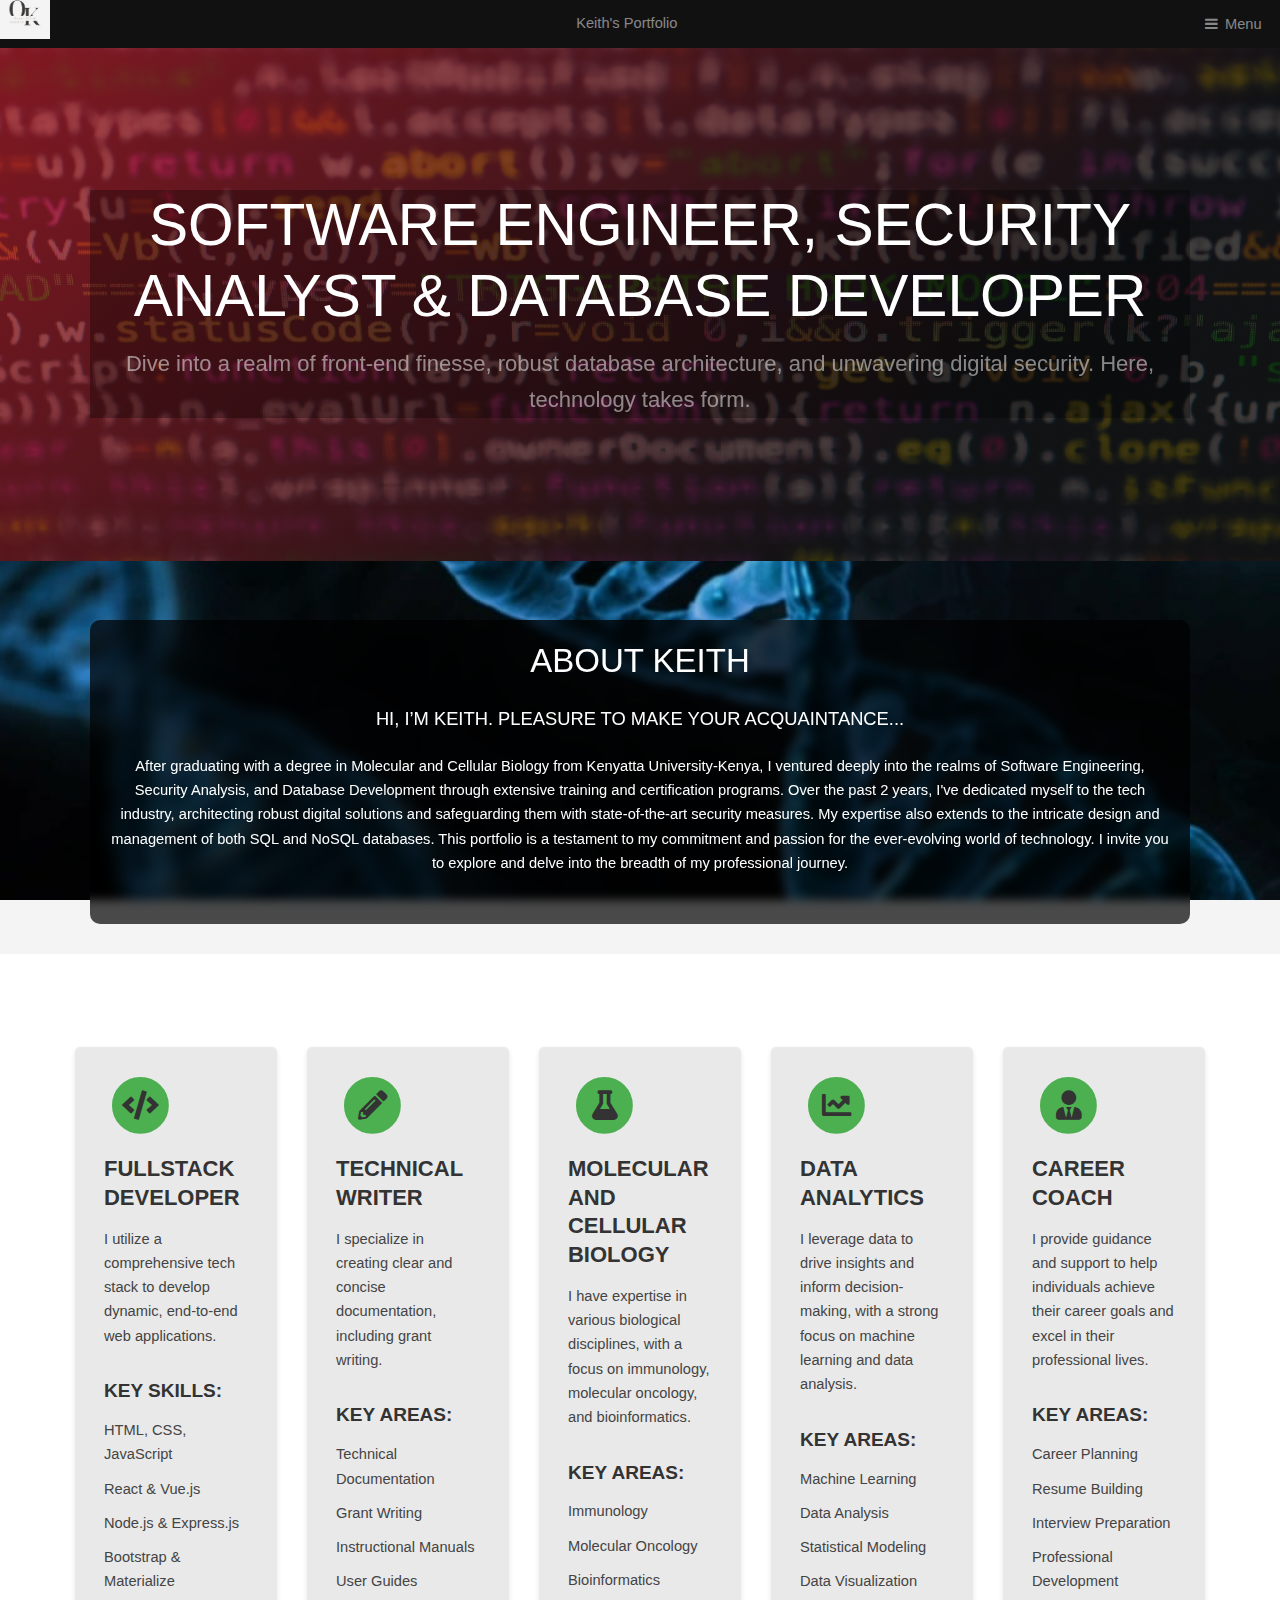
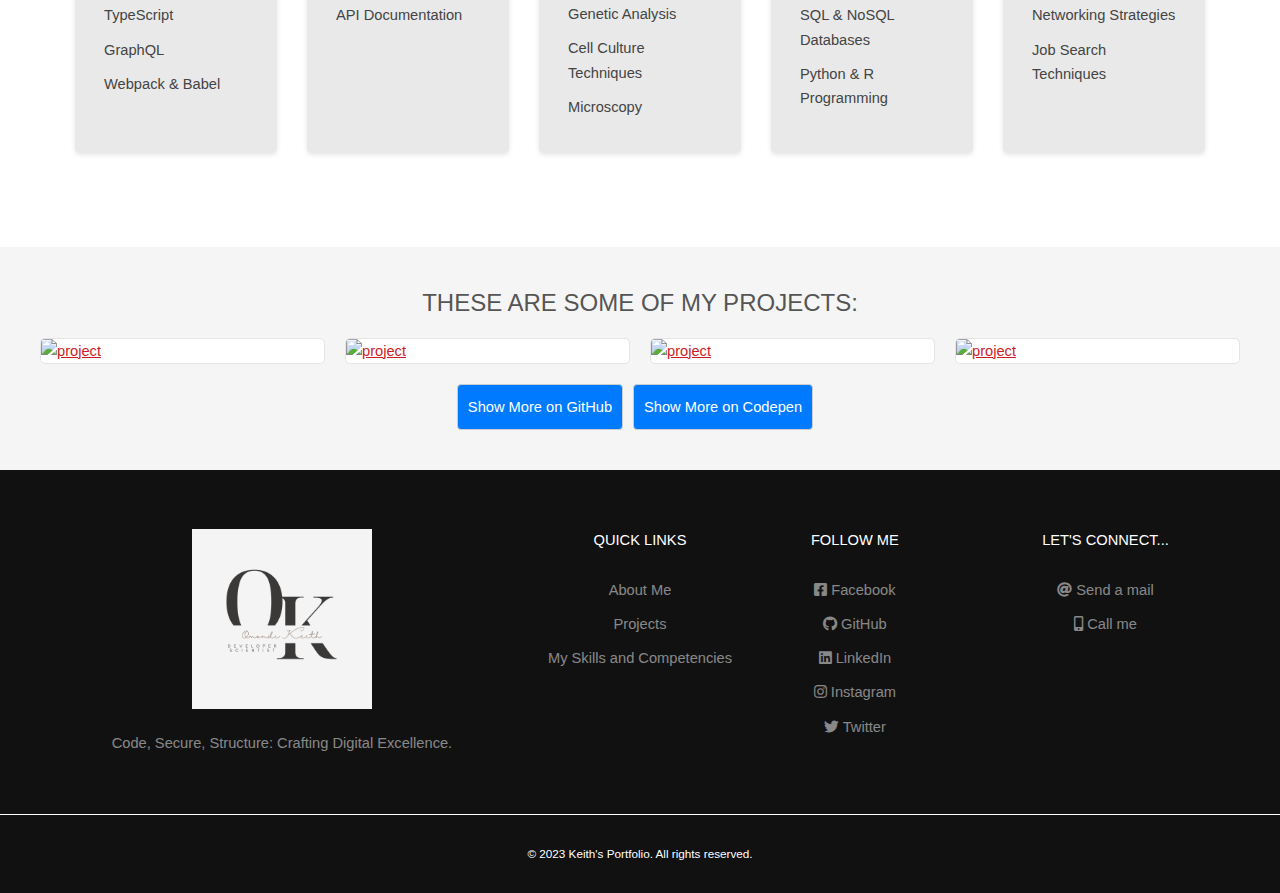
==== commit 3d3853f2: "Update index.html" ====
--- a/index.html
+++ b/index.html
@@ -1,7 +1,7 @@
 <!DOCTYPE HTML>
 <html lang="en"></html>
 
-<!-- Head -->
+<!-- Head u -->
 	<head>
 		<title>Keith Omondi Onyango- Personal Portfolio</title>
 		<meta charset="utf-8">
@@ -56,70 +56,105 @@
 		</section>
 
 		<!-- Skills Section -->
-		<section id="skills" class="section skills">
-			<div class="container">
-				<!-- Front-end Developer Box -->
-				<div class="skills-box">
-					<span class="fa-stack fa-2x">
-						<i class="fas fa-circle fa-stack-2x"></i>
-						<i class="fas fa-code fa-stack-1x"></i>
-			        </span>
-			        <h2 class="title">Front-end Developer</h2>
-					<p>I harness cutting-edge technologies to create captivating and user-friendly web interfaces.</p>
-					<h3 class="list-title">Key Skills:</h3>
-					<ul>
-						<li>HTML, CSS, JavaScript</li>
-						<li>React & Vue.js</li>
-						<li>Bootstrap & Materialize</li>
-						<li>TypeScript</li>
-						<li>GraphQL</li>
-						<li>Webpack & Babel</li>
-						<li>Node.js & Express.js</li>
-			        </ul>
-		        </div>
-			
-			    <!-- Security Analyst Box -->
-				<div class="skills-box">
-					<span class="fa-stack fa-2x">
-						<i class="fas fa-circle fa-stack-2x"></i>
-						<i class="fas fa-shield-alt fa-stack-1x"></i>
-					</span>
-					<h2 class="title">Security Analyst</h2>
-					<p>I implement advanced strategies to safeguard systems and data from threats and vulnerabilities.</p>
-					<h3 class="list-title">Key Areas:</h3>
-					<ul>
-						<li>Network Security</li>
-						<li>Penetration Testing</li>
-						<li>Firewall & IDS/IPS Management</li>
-						<li>Cybersecurity Audits</li>
-						<li>Application Security</li>
-						<li>Cloud Security</li>
-						<li>Vulnerability Assessment</li>
-					</ul>
-				</div>
-				
-				<!-- Databases Box -->
-				<div class="skills-box">
-					<span class="fa-stack fa-2x">
-						<i class="fas fa-circle fa-stack-2x"></i>
-						<i class="fas fa-database fa-stack-1x"></i>
-					</span>
-					<h2 class="title">Database Specialist</h2>
-					<p>With an adept understanding of data, I specialize in the storage, retrieval, and management of data across platforms.</p>
-					<h3 class="list-title">Top Databases:</h3>
-					<ul>
-						<li>MySQL & PostgreSQL</li>
-						<li>MongoDB & Redis</li>
-						<li>Oracle Database</li>
-						<li>Microsoft SQL Server</li>
-						<li>DynamoDB</li>
-						<li>Cassandra</li>
-						<li>SQLite</li>
-					</ul>
-				</div>
-
-			</div>
-		</section>
+<section id="skills" class="section skills">
+    <div class="container">
+        <!-- Fullstack Developer Box -->
+        <div class="skills-box">
+            <span class="fa-stack fa-2x">
+                <i class="fas fa-circle fa-stack-2x"></i>
+                <i class="fas fa-code fa-stack-1x"></i>
+            </span>
+            <h2 class="title">Fullstack Developer</h2>
+            <p>I utilize a comprehensive tech stack to develop dynamic, end-to-end web applications.</p>
+            <h3 class="list-title">Key Skills:</h3>
+            <ul>
+                <li>HTML, CSS, JavaScript</li>
+                <li>React & Vue.js</li>
+                <li>Node.js & Express.js</li>
+                <li>Bootstrap & Materialize</li>
+                <li>TypeScript</li>
+                <li>GraphQL</li>
+                <li>Webpack & Babel</li>
+            </ul>
+        </div>
+
+        <!-- Technical Writer Box -->
+        <div class="skills-box">
+            <span class="fa-stack fa-2x">
+                <i class="fas fa-circle fa-stack-2x"></i>
+                <i class="fas fa-pencil-alt fa-stack-1x"></i>
+            </span>
+            <h2 class="title">Technical Writer</h2>
+            <p>I specialize in creating clear and concise documentation, including grant writing.</p>
+            <h3 class="list-title">Key Areas:</h3>
+            <ul>
+                <li>Technical Documentation</li>
+                <li>Grant Writing</li>
+                <li>Instructional Manuals</li>
+                <li>User Guides</li>
+                <li>API Documentation</li>
+            </ul>
+        </div>
+        
+        <!-- Molecular and Cellular Biology Box -->
+        <div class="skills-box">
+            <span class="fa-stack fa-2x">
+                <i class="fas fa-circle fa-stack-2x"></i>
+                <i class="fas fa-flask fa-stack-1x"></i>
+            </span>
+            <h2 class="title">Molecular and Cellular Biology</h2>
+            <p>I have expertise in various biological disciplines, with a focus on immunology, molecular oncology, and bioinformatics.</p>
+            <h3 class="list-title">Key Areas:</h3>
+            <ul>
+                <li>Immunology</li>
+                <li>Molecular Oncology</li>
+                <li>Bioinformatics</li>
+                <li>Genetic Analysis</li>
+                <li>Cell Culture Techniques</li>
+                <li>Microscopy</li>
+            </ul>
+        </div>
+
+        <!-- Data Analytics Box -->
+        <div class="skills-box">
+            <span class="fa-stack fa-2x">
+                <i class="fas fa-circle fa-stack-2x"></i>
+                <i class="fas fa-chart-line fa-stack-1x"></i>
+            </span>
+            <h2 class="title">Data Analytics</h2>
+            <p>I leverage data to drive insights and inform decision-making, with a strong focus on machine learning and data analysis.</p>
+            <h3 class="list-title">Key Areas:</h3>
+            <ul>
+                <li>Machine Learning</li>
+                <li>Data Analysis</li>
+                <li>Statistical Modeling</li>
+                <li>Data Visualization</li>
+                <li>SQL & NoSQL Databases</li>
+                <li>Python & R Programming</li>
+            </ul>
+        </div>
+        
+        <!-- Career Coach Box -->
+        <div class="skills-box">
+            <span class="fa-stack fa-2x">
+                <i class="fas fa-circle fa-stack-2x"></i>
+                <i class="fas fa-user-tie fa-stack-1x"></i>
+            </span>
+            <h2 class="title">Career Coach</h2>
+            <p>I provide guidance and support to help individuals achieve their career goals and excel in their professional lives.</p>
+            <h3 class="list-title">Key Areas:</h3>
+            <ul>
+                <li>Career Planning</li>
+                <li>Resume Building</li>
+                <li>Interview Preparation</li>
+                <li>Professional Development</li>
+                <li>Networking Strategies</li>
+                <li>Job Search Techniques</li>
+            </ul>
+        </div>
+    </div>
+</section>
+
 
 		
 		<!-- Projects -->
@@ -127,30 +162,30 @@
             <h2 class="projects-section-header">These are some of my projects: </h2>
       
             <div class="projects-grid">
-              <a href="https://github.com/OnyangoOmondie97/Project-Landing-Page" target="_blank" class="project project-tile">
-                <img class="project-image" src="https://uploads-ssl.webflow.com/623b199ca2171a083b6bb379/640713df7226dd611c650377_landing-page-builder-tools-(1).jpeg" alt="project">
-                <p class="project-title">
-                  <span class="code">&lt;</span>
-                  Product Landing Page
-                  <span class="code">/&gt;</span>
-                </p>
-              </a>
-
-
-              <a href="https://github.com/OnyangoOmondie97/Project-Technical-Documentation-Page" target="_blank" class="project project-tile">
-                <img class="project-image" src="https://encrypted-tbn0.gstatic.com/images?q=tbn:ANd9GcTS2qMqi3yo22rUsr4SWm1FoDGwaCzGrRsZ-A&usqp=CAU" alt="project">
-                <p class="project-title">
-                  <span class="code">&lt;</span>
-                  Technical Documentation Page
-                  <span class="code">/&gt;</span>
-                </p>
-              </a>
-
-              <a href="https://github.com/OnyangoOmondie97/Project-Survey-Form" target="_blank" class="project project-tile">
-                <img class="project-image" src="https://encrypted-tbn0.gstatic.com/images?q=tbn:ANd9GcRcEQdCgDVheQRC8ynQbokrPAEY8oW_DfOtbA&usqp=CAU" alt="project">
-                <p class="project-title">
-                  <span class="code">&lt;</span>
-                  Survey Form
+              <a href="https://github.com/OnyangoOmondie97/25-5-Clock" target="_blank" class="project project-tile">
+                <img class="project-image" src="https://m.media-amazon.com/images/I/61Llm+uuO5S._AC_SL1500_.jpg" alt="project">
+                <p class="project-title">
+                  <span class="code">&lt;</span>
+                  25-5 Clock
+                  <span class="code">/&gt;</span>
+                </p>
+              </a>
+
+
+              <a href="https://github.com/OnyangoOmondie97/Javascript-Calculator1" target="_blank" class="project project-tile">
+                <img class="project-image" src="https://cdn-media-1.freecodecamp.org/images/Cw7jNVIhWFV4NSNY8-Lv8uX4583Hr5LvzYFq" alt="project">
+                <p class="project-title">
+                  <span class="code">&lt;</span>
+                  Javascript Calculator
+                  <span class="code">/&gt;</span>
+                </p>
+              </a>
+
+              <a href="https://github.com/OnyangoOmondie97/Drum-Machine" target="_blank" class="project project-tile">
+                <img class="project-image" src="https://img.utdstc.com/icon/185/e8b/185e8b5a8f62e54bda4c4257c43a2710b31662a0a0d0e538eddd0466a99dd482:200" alt="project">
+                <p class="project-title">
+                  <span class="code">&lt;</span>
+                  Drum Machine
                   <span class="code">/&gt;</span>
                 </p>
               </a>
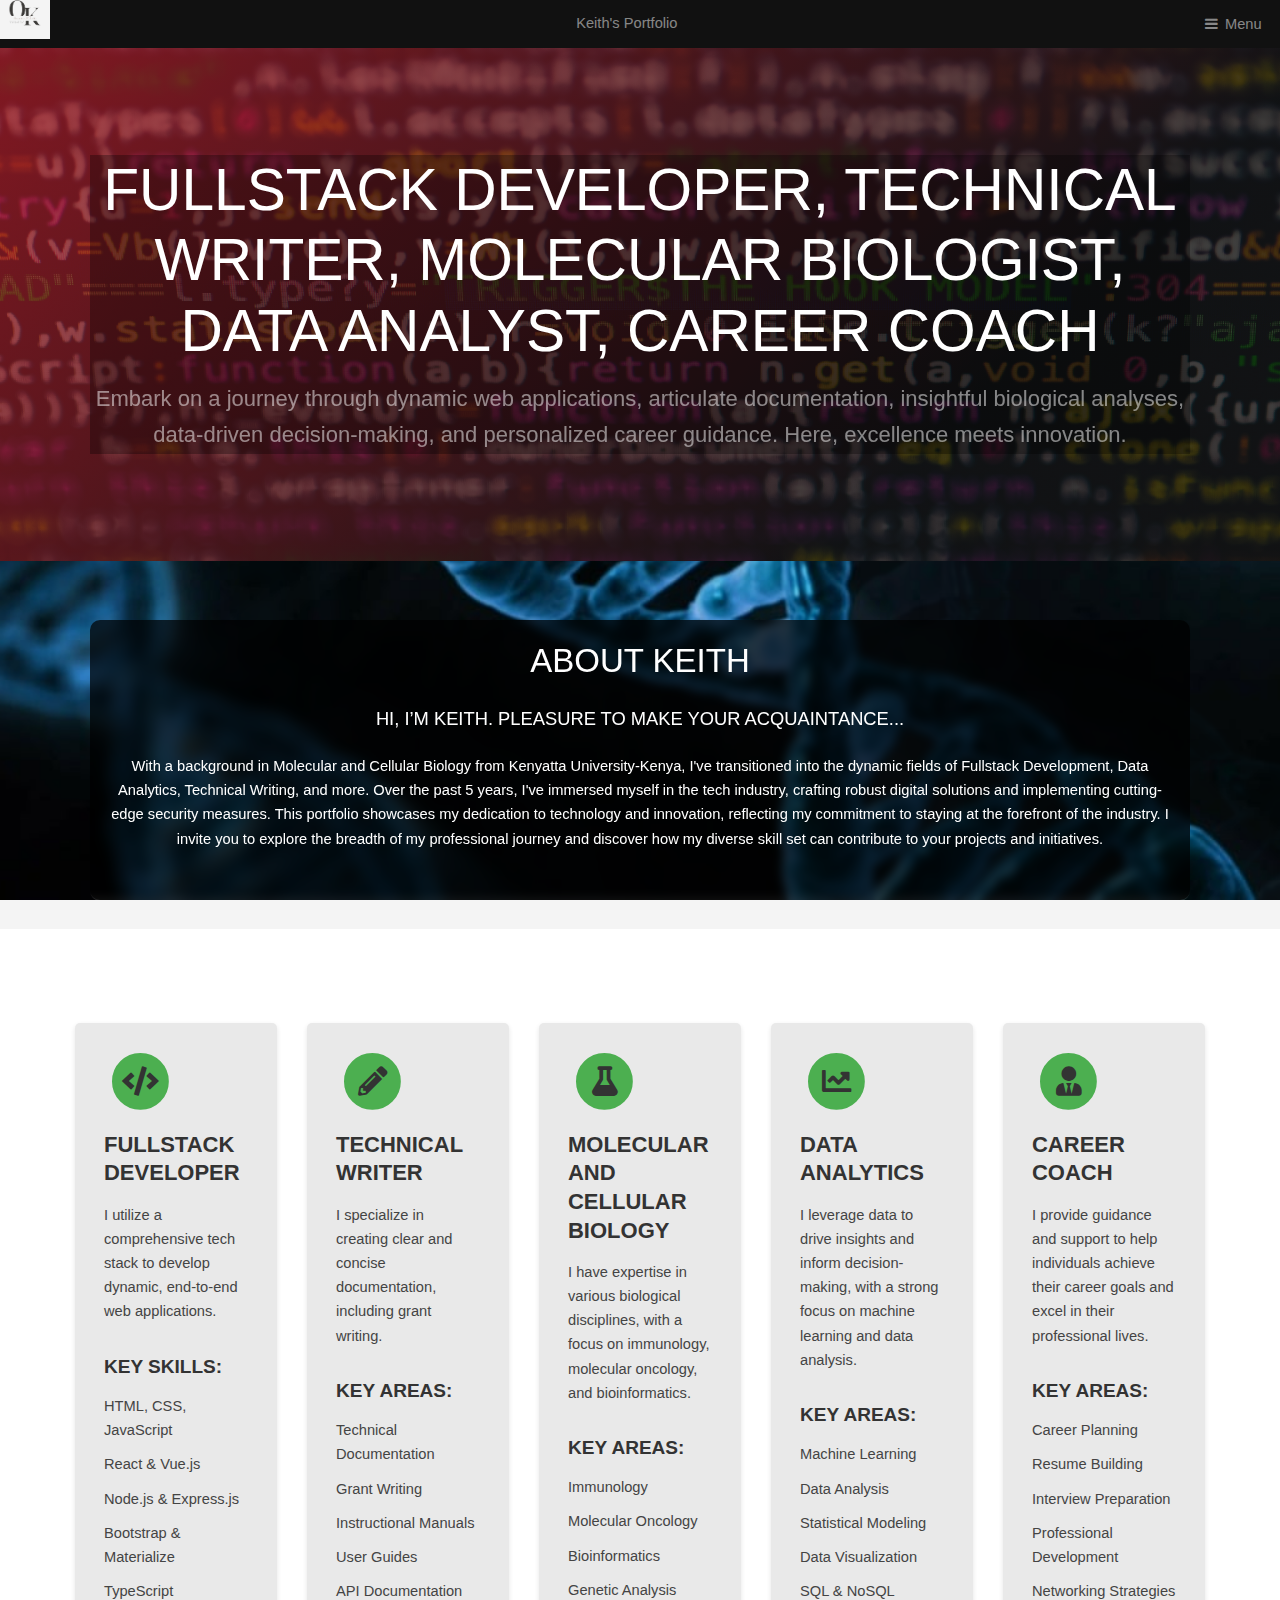
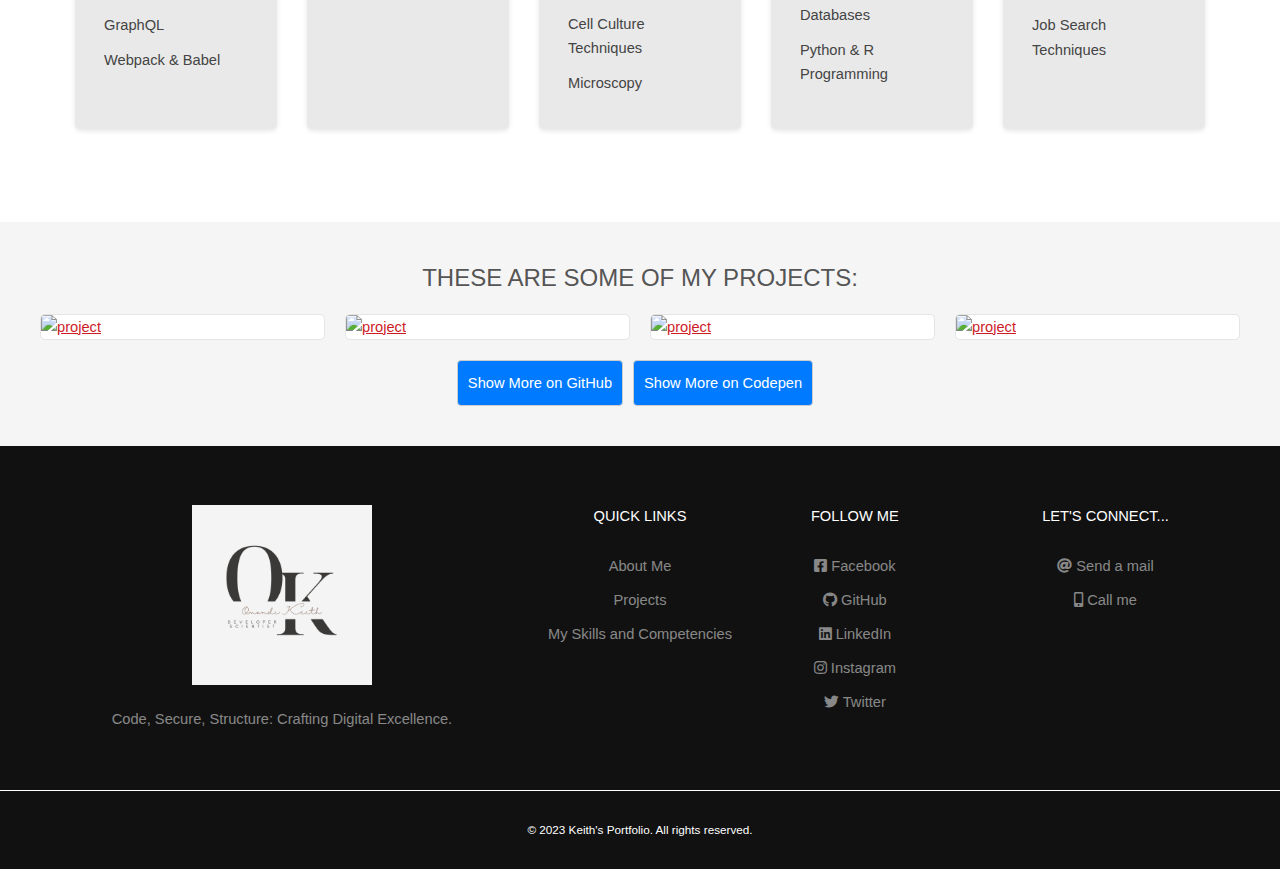
==== commit 78f7beae: "Update index.html" ====
--- a/index.html
+++ b/index.html
@@ -35,25 +35,27 @@
 		</nav>
 
 		<!-- Banner -->
-		<section id="banner">
-			<div class="bg-video-wrapper">
-				<video autoplay loop muted playsinline class="bg-video" src="images/bannerVideo.mp4"></video>
-			</div>
-			<div class="inner">
-				<h1>Software Engineer, Security Analyst & Database Developer</h1>
-				<p>Dive into a realm of front-end finesse, robust database architecture, and unwavering digital security. Here, technology takes form.</p>
-			</div>
-		</section>
+<section id="banner">
+    <div class="bg-video-wrapper">
+        <video autoplay loop muted playsinline class="bg-video" src="images/bannerVideo.mp4"></video>
+    </div>
+    <div class="inner">
+        <h1>Fullstack Developer, Technical Writer, Molecular Biologist, Data Analyst, Career Coach</h1>
+        <p>Embark on a journey through dynamic web applications, articulate documentation, insightful biological analyses, data-driven decision-making, and personalized career guidance. Here, excellence meets innovation.</p>
+    </div>
+</section>
+
 
 
 		<!-- AboutMe -->
-		<section id="aboutme" class="wrapper">
-			<div class="inner dark-bg">
-				<h2>About Keith</h2>
-				<h3>Hi, I’m Keith. Pleasure to make your acquaintance...</h3>
-				<p>After graduating with a degree in Molecular and Cellular Biology from Kenyatta University-Kenya, I ventured deeply into the realms of Software Engineering, Security Analysis, and Database Development through extensive training and certification programs. Over the past 2 years, I've dedicated myself to the tech industry, architecting robust digital solutions and safeguarding them with state-of-the-art security measures. My expertise also extends to the intricate design and management of both SQL and NoSQL databases. This portfolio is a testament to my commitment and passion for the ever-evolving world of technology. I invite you to explore and delve into the breadth of my professional journey.</p>
-			</div>
-		</section>
+<section id="aboutme" class="wrapper">
+    <div class="inner dark-bg">
+        <h2>About Keith</h2>
+        <h3>Hi, I’m Keith. Pleasure to make your acquaintance...</h3>
+        <p>With a background in Molecular and Cellular Biology from Kenyatta University-Kenya, I've transitioned into the dynamic fields of Fullstack Development, Data Analytics, Technical Writing, and more. Over the past 5 years, I've immersed myself in the tech industry, crafting robust digital solutions and implementing cutting-edge security measures. This portfolio showcases my dedication to technology and innovation, reflecting my commitment to staying at the forefront of the industry. I invite you to explore the breadth of my professional journey and discover how my diverse skill set can contribute to your projects and initiatives.</p>
+    </div>
+</section>
+
 
 		<!-- Skills Section -->
 <section id="skills" class="section skills">
